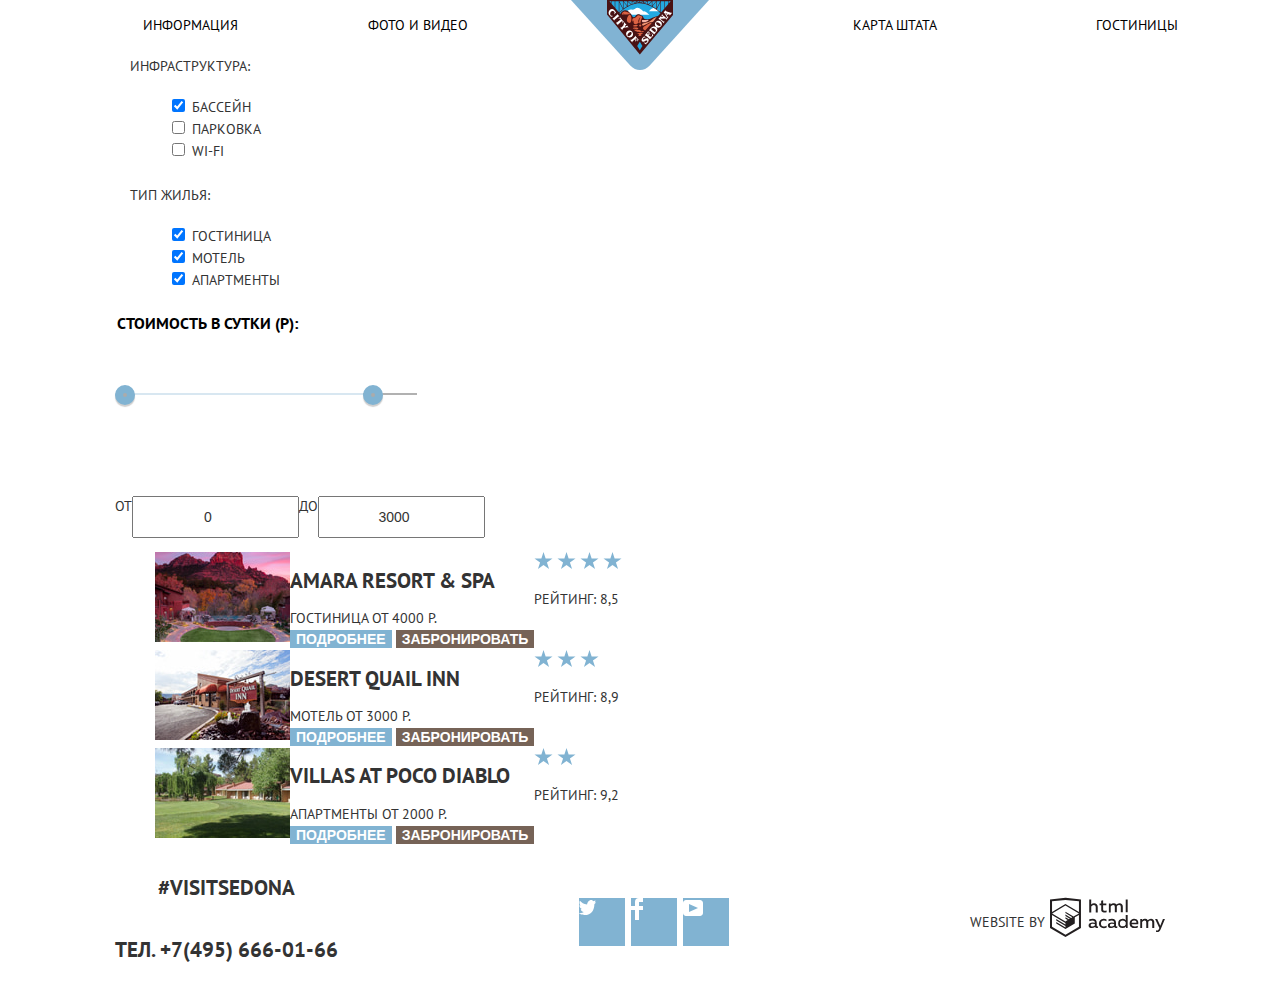
==== hotels.html @ 84201948 "добавила сетку на hotels.html" ====
<!DOCTYPE html>
<html class="page" lang="ru">
  <head>
    <meta charset="utf-8">
    <title>Отели Седоны</title>
    <link href="https://fonts.googleapis.com/css2?family=PT+Sans:wght@400;700&display=swap" rel="stylesheet">
    <link href="normalize.css" rel="stylesheet">
    <link href="css/style.css" rel="stylesheet">
  </head>
  <body class="page-body">

    <header class="header">
        
      <div class="main-container">              
        <nav class="header-navigation">
          <img class="logo" src="img/logo-sedona.svg" width="138" height="70" alt="Логотип города Седона"> 
          <ul class="site-navigation">
            <ul class="menu-left">
            <li><a href="blank.html">Информация</a></li>
            <li><a href="blank.html">Фото и видео</a></li>
          </ul>
          <ul class="menu-right">
            <li><a href="blank.html">Карта штата</a></li>
            <li><a href="hotels.html">Гостиницы</a></li>
          </ul>
         </ul>
       </nav>
      </div> 


     <main class="container">
       <h1 class="visually-hidden">Отели</h1>
      
       <section>
         <h2 class="visually-hidden">Фильтр отелей</h2>

         <form action="https://echo.htmlacademy.ru" method="get"> 
          <fieldset class="group">
            <legend class="features">Инфраструктура:</legend>
            <ul class="facilities">
              <li>
               <input type="checkbox" id="pool" name="pool" checked> 
               <label for="pool">Бассейн</label>
              </li>
              <li>
               <input type="checkbox" id="parking" name="parking"> 
               <label for="parking">Парковка</label>
              </li>
              <li>
               <input type="checkbox" id="wi-fi" name="wi-fi">
               <label for="wi-fi">Wi-fi</label>
              </li>
            </ul>
          </fieldset>  
          <fieldset class="group">
           <legend class="features">Тип жилья:</legend>
            <ul class="accomodation"> 
              <li>
                <input type="checkbox" id="hotel" name="hotel" checked>
                <label for="hotel">Гостиница</label>
              </li>
              <li>
                <input type="checkbox" id="motel" name="motel" checked>
                <label for="motel">Мотель</label>
              </li>
              <li>
                <input type="checkbox" id="apartments" name="apartments" checked>    
                <label for="apartments">Апартменты</label>
              </li>
            </ul>
          </fieldset class="group"> 

          <fieldset class="filter">
            <legend>Стоимость в сутки (р):</legend>
            <div class="range-filter">
             <div class="range-controls">
               <div class="scale">
                 <div class="bar"></div>
               </div>  
               <div class="toggle toggle-min"></div>
               <div class="toggle toggle-max"></div>
             </div>
             <div class="price-control">
              <label class="min-price">от</label>
              <input type="number" name="min-price" value="0">
              
              <label class="max-price">до</label>
              <input type="number" name="max-price" value="3000">
              
             </div>
           </div>

          </fieldset>
                    
         </form>

       </section>
       
       <section class="page-catalog hotels">
         <h2 class="visually-hidden">Подборка отелей</h2>
         <ul class="hotels-list">

           <li>
              <div class="hotel-image">
                <img src="img/amara.jpg" width="135" height="90" alt="Amara Resort & Spa">
              </div>

              
             <div class="hotel-info-wrapper">
              <h2>Amara Resort & Spa</h2>
              <div class="hotel-type">
                <span>
                Гостиница
                </span> 
                <span>
                  от 4000 р.
                </span>
              </div>
            
              <div class="buttons">
                <button class="button button-hotel" type="button">
                  Подробнее
                </button>
                <button class="button button-booking" type="button">
                  Забронировать
                </button>
              </div>

             </div>

              <div class="rating">
               <div>
                <img src="img/star.svg" width="19" height="17">
                <img src="img/star.svg" width="19" height="17">
                <img src="img/star.svg" width="19" height="17">
                <img src="img/star.svg" width="19" height="17">
              </div>
               <p>
                 Рейтинг: 8,5
               </p>
              </div>

           </li>

          <li>
                  
            <div class="hotel-image">
              <img src="img/desert.jpg" width="135" height="90" alt="Desert Quail Inn">
            </div>
        
            <div class="hotel-info-wrapper">  
            <h2>Desert Quail Inn</h2>
            <div class="hotel-type">
              <span>
               Мотель
              </span>
              <span>
               от 3000 р.
              </span>
            </div>

            <div class="buttons">
              <button class="button button-hotel" type="button">
                Подробнее
              </button>
              <button class="button button-booking" type="button">
                Забронировать
              </button>
            </div>
          </div>

            <div class="rating">
             <div>
              <img src="img/star.svg" width="19" height="17">
              <img src="img/star.svg" width="19" height="17">
              <img src="img/star.svg" width="19" height="17">
             </div>
             <p>
               Рейтинг: 8,9
             </p>
            </div>

          </li>

          <li>
            
            <div class="hotel-image">
              <img src="img/villas.jpg" width="135" height="90" alt="Villas at Poco Diablo">
            </div>

            <div class="hotel-info-wrapper">
            <h2>Villas at Poco Diablo</h2>
            <div class="hotel-type">
              <span>
               Апартменты
              </span>
              <span>
                от 2000 р.
              </span>
            </div>

            <div class="buttons">
              <button class="button button-hotel" type="button">
                Подробнее
              </button>
              <button class="button button-booking" type="button">
                Забронировать
              </button>
            </div>
          </div>

          <div class="rating">
             <div>
              <img src="img/star.svg" width="19" height="17">
              <img src="img/star.svg" width="19" height="17">
             </div>
             <p>
               Рейтинг: 9,2
             </p>
         </div>

          </li>
         </ul>  
       </section>
     </main>

     <footer class="footer">
      <div class="container">
      <section class="footer-contacts">
         <h2>#visitsedona</h2>
        <p class="footer-phone-number">
          тел. +7(495) 666-01-66
        </p>      
      </section>

      <section class="footer-social">
        <h2 class="visually-hidden">Давайте дружить</h2>
        <div class="social">

            <a class="button button-social twitter background" href="blank.html">
              <img src="img/twitter.svg" width="17" height="17" alt="Twitter">
            </a>
          
            <a class="button button-social facebook background" href="blank.html">
              <img src="img/fb-icon.svg" width="12" height="22" alt="Facebook">
            </a>
         
            <a class="button button-social youtube background" href="blank.html">
              <img src="img/youtube.svg" width="20" height="16" alt="YouTube">
            </a>
          
      </div>
      </section>

      <p class="footer-copyright">
        <span class="developer">Website by</span>
        <a href="https://htmlacademy.ru">
        <img class="logo-developer" src="img/logo-htmlacademy.svg" width="115" height="41" alt="Логотип HTML Academy">
        </a>
      </p>
      </div>
    </footer>

  </body>
</html>
---- css/style.css ----
:root {
  --basic-black: #000000;
  --basic-extra-dark: #333333;
  --basic-dark-brown: #503e33;
  --basic-brown: #604e43;
  --basic-dark: #766357;
  --basic-grey: #666666;
  --basic-dark-blue: #5496bd;
  --basic-blue: #669ec0;
  --basic-neutral: #81b3d2;
  --basic-neutral-light: #eBeBeB;;
  --basic-extra-light: #eeeeee;
  --basic-light: #e5e5e5;
  --basic-white: #ffffff;

  --special: #f2f2f2;
}

body {
  min-width: 1200px;
  margin: 0;
  padding: 0;
  font-family: "PT Sans", sans-serif;
  font-size: 14px;
  line-height: 21px;
  font-weight: normal;
  color: var(--basic-extra-dark);
  text-transform: uppercase;
  background-color: var(--basic-white);
}

@font-face {
  font-family: "ptsans";
  src: url("ptsans.woff2") format("woff2"),
       url("ptsans.woff") format("woff");
  font-style: normal;
  font-weight: normal;
}

a {
  text-decoration: none;
}

img {
  max-width: 100%;
 /* height: auto;*/
}

.visually-hidden {
  position: absolute;
  clip: rect(0 0 0 0);
  width: 1px;
  height: 1px;
  margin: -1px;
}

.booking {
  line-height: 24px; 
  text-align: center;
}

 /* buttons */

.button-form {
  padding: 0;
  border: none;
  font-style: inherit;
  font-size: 30px;
  font-weight: bold;
  text-transform: uppercase;
  color: inherit;
  background-color: transparent;
  cursor: pointer;
}

.button {
  background-color: var(--basic-neutral);
  color: var(--basic-white);
  font-size: 21px;
  font-style: inherit;
  font-weight: bold;
  text-transform: inherit;
  border: none;
}

.button:hover {
  background-color: var(--basic-blue);
}

.button:focus {
  background-color: var(--basic-dark-blue);
  outline: none;
}

.button-hotel {
  font-size: 14px;
  font-style: normal;
}

.button-booking {
  background-color: var(--basic-dark);
  font-size: 14px;
}
.button-booking:hover {
  background-color: var(--basic-brown);
}

.button:focus:not(.button-hotel):not(.button-search) {
  background-color: var(--basic-dark-brown) ;
}

/* Modal */

.modal {
  font-weight: bold;
  color: var(--basic-black);
  background-color: var(--basic-white);
  box-shadow: 0px 7px 15px rgba(0, 1, 1, 0.15);
  line-height: 26px;
}

.modal .button-booking,
.button-search {
   font-size: 21px;
   font-weight: bold;
 }

.search-form input[type="text"],
.search-form input[type="number"] {
  font: inherit;
  font-weight: bold;
  color: var(--basic-black);
  text-transform: uppercase;
  background-color: var(--special);
  border: none;
}

.search-form input[type="text"]:hover {
  background-color: var(--basic-neutral-light);
}

.search-form input[type="text"]:focus {
  background-color: var(--basic-white);
  outline: none;
}

.search-form input[type="number"]:focus {
  outline: none;
}

.checkin-date,
.checkout-date {
  background-image: url("../img/calendar.svg");
  background-position: right;
  background-repeat: no-repeat;
}

.adults,
.childs {
  background-image: url("../img/rectangle.svg"),
                    url("../img/union.svg");
  background-position: right 20px;
  background-repeat: no-repeat;
}

.modal {
  display: none;
}

/* Grid */

.page {
  height: 100%;
}

.page-body {
  min-height: 100%;
  display: grid;
  grid-template-rows: min-content 1fr min-content;
  align-content: start;
}

.container {
  width: 1050px;
  margin: 0 auto;
}

.main-container {
  width: 1200px;
  margin: 0 auto;
}

/* header */

.header-main {
  font-size: 14px;
  font-weight: bold;
  line-height: 26px;
  min-height: 56px;
  color: var(--basic-black);
  background-color: var(--basic-white);
  background-image: url("../img/bg.jpg");               
  background-position: top center;
  background-repeat: no-repeat; 
  position: relative;
  width: 1200px;
  height: 565px;
}

.mask {
  position: absolute;
  top: 452px;
}

.header-navigation {
  display: flex;
  flex-direction: column;
  align-items: center; 
}

.header-image {
  position: relative;
  width: 456px;
  height: 350px;
  order: 2;
}

.menu-left {
  display: flex;
  justify-content: space-between;
  width: 325px;
  list-style: none;
  padding-right: 130px;
}

.menu-right {
  display: flex;
  justify-content: space-between;
  width: 325px;
  list-style: none;
  padding-left: 130px;
}

.header-navigation-wrapper {
  display: flex;
  width: 100%;
  justify-content: center;
  margin-bottom: 70px;
  background-color: var(--basic-white);
}

.logo {
  position: absolute;
} 
  
.site-navigation {
  display: flex;
  justify-content: space-around;
  flex-wrap: wrap;
  width: 1200px;
  margin: 0;
  padding: 0;
  list-style: none;
  height: 56px;
  background-color: var(--basic-white);
} 

.site-navigation a {
  color: var(--basic-black);
  display: block;
  padding-top: 15px;
  padding-bottom: 15px;
}

.site-navigation a:hover {
  color: var(--basic-neutral);
}

.site-navigation a:focus {
  color: var(--basic-black);
  opacity: 0.3;
}

.site-navigation a:active {
  color: var(--basic-dark);
}

.booking {
  display: flex;
  flex-direction: column;
  justify-content: center;
  align-items: center;
  min-height: 290px;
}

.sedona-info {
  text-align: center;
}

/* footer */

.footer {
  position: relative; 
  background-color: var(--basic-white);
}

.footer .container {
  display: flex;
  justify-content: space-between;
  align-items: center;
}

.footer-contacts {
  display: flex;
  flex-direction: column;
  justify-content: center;
  align-items: center;
  margin: 0;
}

.social {
  display: flex;
  width: 150px;
  justify-content: space-between;
  align-items: center;
}

.background {
  width: 46px;
  height: 48px;
  fill: var(--basic-neutral);
}

.footer-phone-number {
  font-size: 21px;  
  line-height: 26px;
  font-weight: bold;
}

.footer-copyright {
  display: flex;
  width: 195px;  
  justify-content: space-between;
  line-height: 26px;
}

.developer {
  align-self: center;  
}

/* main */

.intro {
  display: flex;
  flex-direction: column;
  justify-content: center;
  align-items: center;
  text-align: center;
  line-height: 26px;
}

.intro h3 {
  font-size: 21px;
}

.features-list h3 {
  font-size: 21px;  
}

.feature-item {
  list-style: none;
  text-align: center;
}

.features-list {
  display: flex;
  list-style: none;
  margin: 0;
  padding: 0;  
}

.features-list-first {
  display: grid;
  min-height: 330px;
  grid-template-columns: 1fr 1fr 1fr;
  padding: 0;
  align-items: center;
}

.list-bg {
  display: flex;
  flex-direction: column;
  justify-content: center;
  align-items: center;
  max-height: 256px;
  color: var(--basic-white);
  background-color: var(--basic-neutral);
}

.features-list-second {
  display: grid;
  grid-template-columns: 1fr 1fr 1fr;
  align-items: center;
  column-gap: 170px;
  
  min-height: 256px;
  list-style: none;
  margin: 0;
  padding: 0;
  background-color: var(--basic-extra-light);
}

.features-list-second li {
  display: flex;
  flex-direction: column;
  justify-content: center;
  align-items: center;
}

.features-list-second p {
  text-align: center;
}

.features-list-second h3 {
  font-size: 21px;
  line-height: 21px;
}

.image {
  margin: 0;
  padding: 0;
}

.mask {
  background-position: center;
}

.map {
  position: relative;
  top: 130px;
}

/* hotels.html */

.hotels-list ul {
  list-style: none;
}

.hotels-list li {
  display: flex;
  flex-direction: row;
} 

.up,
.down {
  outline: none;
}

.group {
  border: none;
}

.facilities,
.accomodation,
.sort {
  list-style: none;
}

.hotels h2:hover {
  color: var(--basic-neutral);
}

.hotels h2:active {
  color: var(--basic-black);
  opacity: 0.3;
}

.bg-hotels {
  background-image: url("../img/bg.jpg");
  background-repeat: no-repeat;
  /*filter: blur(5px);*/
}

/* range-slider */

.filter {
  margin: 0;
  padding: 0;
  border: none;  
}

.range-filter {
  width: 302px;
  margin-top: 20px;
}

.filter legend {
  font-weight: bold;
  font-size: 16px;
  line-height: 21px;
  color: var(--basic-black);
  text-transform: uppercase;
 }

 .range-controls {
  position: relative; 
  height: 80px;
  padding-top: 39px;
  border-radius: 5px;
  margin-bottom: 23px;
 }

 .range-controls .scale {
   height: 2px;
   background-color: var(--basic-black);
   mix-blend-mode: normal;
   opacity: 0.3;
 }

 .range-controls .bar {
   width: 248px;
   height: 2px;
   background: var(--basic-neutral);
 }

 .range-controls .toggle {
  position: absolute;
  top: 31px;
  left: 0;
  width: 4px;
  height: 4px;
  padding: 0;
  border-radius: 50%;
  box-shadow: #ababab;
  border: 8px solid var(--basic-neutral);
  background-color: #ababab;
  box-shadow: 0 2px 1px 0 #cfcfcf;
  cursor: pointer;
}

.range-controls .toggle-min {
  left: 0;
}

.range-controls .toggle-max {
  left: 248px;
}

.price-control label {
  font-size: 14px;
  text-transform: uppercase;
  color: var(--basic-extra-dark); /* поменять */
}

.price-control input {
  font-size: inherit;
  width: 159px;
  height: 36px;
  text-align: center;
  color: var(--basic-extra-dark);/* поменять */
}

.price-control {
  display: flex;
  justify-content: space-between;
}
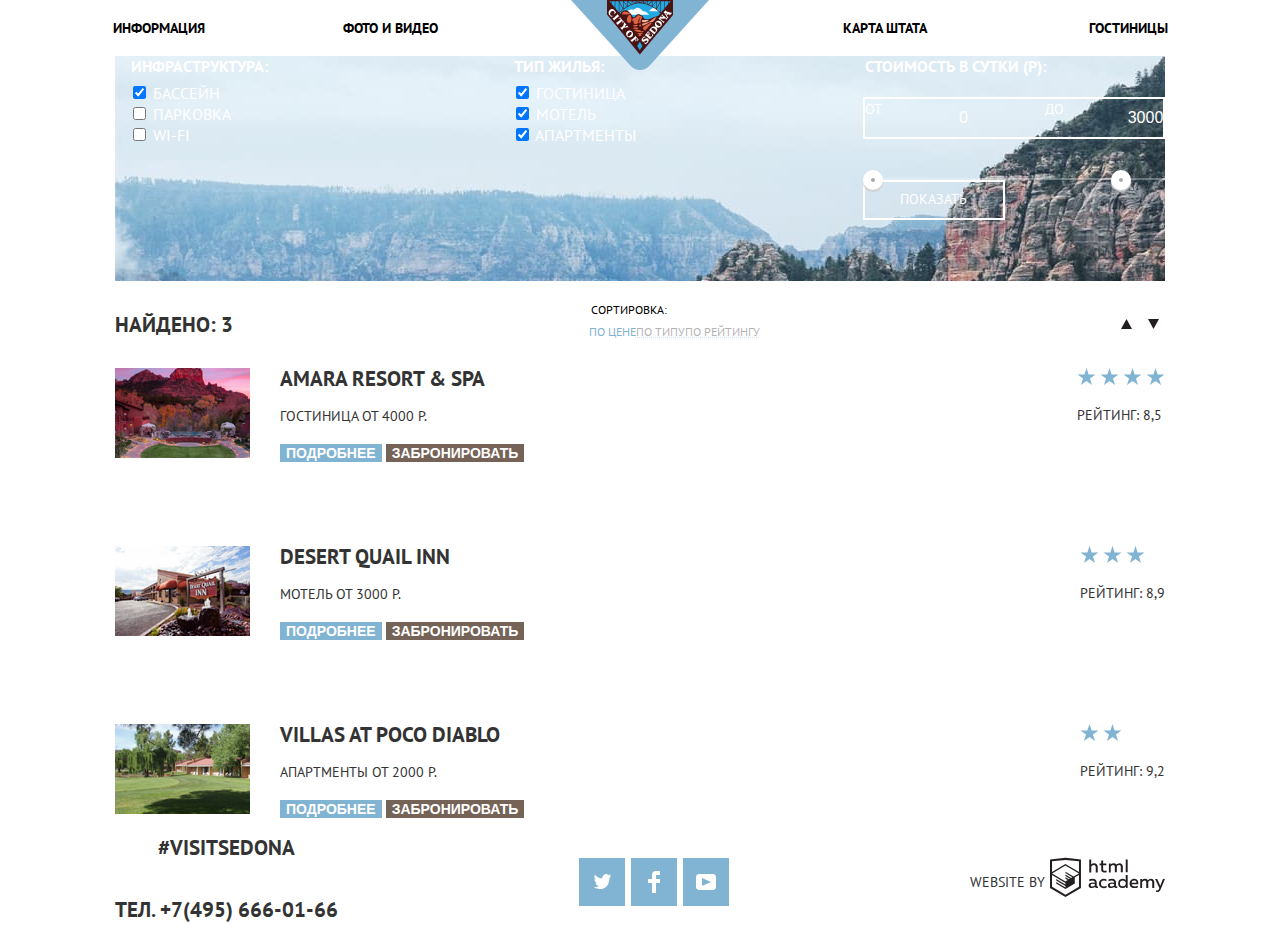
==== commit e2101b76: "сетки . продолжение" ====
--- a/hotels.html
+++ b/hotels.html
@@ -4,14 +4,14 @@
     <meta charset="utf-8">
     <title>Отели Седоны</title>
     <link href="https://fonts.googleapis.com/css2?family=PT+Sans:wght@400;700&display=swap" rel="stylesheet">
-    <link href="normalize.css" rel="stylesheet">
+    <link href="css/normalize.css" rel="stylesheet">
     <link href="css/style.css" rel="stylesheet">
   </head>
   <body class="page-body">
 
     <header class="header">
         
-      <div class="main-container">              
+      <div class="container">              
         <nav class="header-navigation">
           <img class="logo" src="img/logo-sedona.svg" width="138" height="70" alt="Логотип города Седона"> 
           <ul class="site-navigation">
@@ -26,7 +26,7 @@
          </ul>
        </nav>
       </div> 
-
+    </header>
 
      <main class="container">
        <h1 class="visually-hidden">Отели</h1>
@@ -34,7 +34,7 @@
        <section>
          <h2 class="visually-hidden">Фильтр отелей</h2>
 
-         <form action="https://echo.htmlacademy.ru" method="get"> 
+         <form class="form" action="https://echo.htmlacademy.ru" method="get"> 
           <fieldset class="group">
             <legend class="features">Инфраструктура:</legend>
             <ul class="facilities">
@@ -68,26 +68,30 @@
                 <label for="apartments">Апартменты</label>
               </li>
             </ul>
-          </fieldset class="group"> 
+          </fieldset> 
 
           <fieldset class="filter">
             <legend>Стоимость в сутки (р):</legend>
             <div class="range-filter">
+
+              <div class="price-control">
+                <label class="min-price">от</label>
+                <input type="number" name="min-price" value="0">
+                
+                <label class="max-price">до</label>
+                <input type="number" name="max-price" value="3000">
+                
+               </div>
+
              <div class="range-controls">
                <div class="scale">
                  <div class="bar"></div>
                </div>  
                <div class="toggle toggle-min"></div>
                <div class="toggle toggle-max"></div>
-             </div>
-             <div class="price-control">
-              <label class="min-price">от</label>
-              <input type="number" name="min-price" value="0">
+               <button class="button-show" type="button">Показать</button>
+             </div>
               
-              <label class="max-price">до</label>
-              <input type="number" name="max-price" value="3000">
-              
-             </div>
            </div>
 
           </fieldset>
@@ -98,9 +102,33 @@
        
        <section class="page-catalog hotels">
          <h2 class="visually-hidden">Подборка отелей</h2>
+         
+         <div class="output">
+           <p class="found">
+             Найдено: 3
+           </p>
+           <fieldset class="sort-by">
+             <legend>Сортировка:</legend>
+              <ul class="by">
+                <li class="price">по цене</li>
+                <li>по типу</li>
+                <li>по рейтингу</li>
+              </ul> 
+           </fieldset>
+           <div>
+             <button class="up-down" type="button">
+              <img src="img/icon-up-dir.svg" width="11" height="10"> 
+             </button>
+             <button class="up-down" type="button">
+             <img src="img/icon-down-dir.svg" width="11" height="10">
+             </button>
+           </div>
+         </div>  
+
          <ul class="hotels-list">
 
-           <li>
+           <li class="hotel-intro">
+             <div class="hotel-wrap">
               <div class="hotel-image">
                 <img src="img/amara.jpg" width="135" height="90" alt="Amara Resort & Spa">
               </div>
@@ -127,6 +155,7 @@
               </div>
 
              </div>
+            </div>
 
               <div class="rating">
                <div>
@@ -142,8 +171,9 @@
 
            </li>
 
-          <li>
-                  
+          <li class="hotel-intro">
+           
+            <div class="hotel-wrap">
             <div class="hotel-image">
               <img src="img/desert.jpg" width="135" height="90" alt="Desert Quail Inn">
             </div>
@@ -168,6 +198,7 @@
               </button>
             </div>
           </div>
+        </div>
 
             <div class="rating">
              <div>
@@ -182,13 +213,14 @@
 
           </li>
 
-          <li>
-            
+          <li class="hotel-intro">
+           <div class="hotel-wrap"> 
             <div class="hotel-image">
               <img src="img/villas.jpg" width="135" height="90" alt="Villas at Poco Diablo">
             </div>
 
             <div class="hotel-info-wrapper">
+
             <h2>Villas at Poco Diablo</h2>
             <div class="hotel-type">
               <span>
@@ -207,6 +239,7 @@
                 Забронировать
               </button>
             </div>
+           </div> 
           </div>
 
           <div class="rating">
--- a/css/style.css
+++ b/css/style.css
@@ -163,9 +163,9 @@
   background-repeat: no-repeat;
 }
 
-.modal {
+/* .modal {
   display: none;
-}
+} */
 
 /* Grid */
 
@@ -178,16 +178,15 @@
   display: grid;
   grid-template-rows: min-content 1fr min-content;
   align-content: start;
+  justify-content: center;
 }
 
 .container {
   width: 1050px;
-  margin: 0 auto;
 }
 
 .main-container {
   width: 1200px;
-  margin: 0 auto;
 }
 
 /* header */
@@ -209,7 +208,7 @@
 
 .mask {
   position: absolute;
-  top: 452px;
+  top: 453px;
 }
 
 .header-navigation {
@@ -220,9 +219,13 @@
 
 .header-image {
   position: relative;
+  align-content: center;
   width: 456px;
   height: 350px;
-  order: 2;
+} 
+
+ul .menu-left {
+  padding-left: 0;
 }
 
 .menu-left {
@@ -265,7 +268,7 @@
   background-color: var(--basic-white);
 } 
 
-.site-navigation a {
+.site-navigation a:not(.header-image) {
   color: var(--basic-black);
   display: block;
   padding-top: 15px;
@@ -326,6 +329,9 @@
 }
 
 .background {
+  display: flex;
+  justify-content: center;
+  align-items: center;
   width: 46px;
   height: 48px;
   fill: var(--basic-neutral);
@@ -355,6 +361,7 @@
   flex-direction: column;
   justify-content: center;
   align-items: center;
+  height: 216px;
   text-align: center;
   line-height: 26px;
 }
@@ -431,10 +438,6 @@
   padding: 0;
 }
 
-.mask {
-  background-position: center;
-}
-
 .map {
   position: relative;
   top: 130px;
@@ -442,28 +445,120 @@
 
 /* hotels.html */
 
-.hotels-list ul {
-  list-style: none;
-}
-
-.hotels-list li {
+.header {
+  font-weight: bold;
+  line-height: 26px;
+  height: 56px;
+}
+
+.form {
+  display: flex;
+  justify-content: space-between;
+  font-size: 16px;
+  line-height: 21px;
+  color: var(--basic-white);
+  background-image: url("../img/bg.jpg");
+}
+
+.hotels-list  {
+  display: flex;
+  flex-direction: column;
+  justify-content: space-between;
+  height: 452px;
+  margin: 0;
+  padding: 0;
+  list-style: none;
+}
+
+.hotel-wrap {
+  display: flex;
+  justify-content: flex-start;
+}
+
+.hotels-list .hotel-intro {
   display: flex;
   flex-direction: row;
+  justify-content: space-between;
 } 
 
-.up,
-.down {
+.hotel-info-wrapper {
+  display: flex;
+  flex-direction: column;
+  width: 256px;
+  justify-content: space-between;
+}
+
+.hotel-info-wrapper h2 {
+  margin: 0;
+}
+
+.hotel-image {
+  padding-right: 30px;
+}
+
+/* output */
+
+.output {
+  display: flex;
+  justify-content: space-between;
+  align-items: center;
+  height: 87px;
+}
+
+.found {
+  font-size: 21px;
+  font-weight: bold;
+  line-height: 26px;
+}
+
+.sort-by {
+  display: flex;
+  justify-content: space-between;
+  font-size: 12px;
+  line-height: 18px;
+  color: var(--basic-black);
+  border: none;
+}
+
+.sort-by .by {
+  display: flex;
+  justify-content: space-between;
+  list-style: none;
+  margin: 0;
+  padding: 0;
+}
+
+.by li:not(.price) {
+  text-decoration: underline;
+  text-decoration-style: dotted;
+  text-decoration-color: var(--basic-neutral);
+  opacity: 0.3;
+}
+
+.by .price {
+  color: var(--basic-neutral);
+}
+
+.up-down {
+  background-color: transparent;
   outline: none;
+  border: none;
 }
 
 .group {
   border: none;
+}
+
+.group legend {
+  font-weight: bold;
 }
 
 .facilities,
 .accomodation,
 .sort {
   list-style: none;
+  margin: 0;
+  padding: 0;
 }
 
 .hotels h2:hover {
@@ -498,7 +593,7 @@
   font-weight: bold;
   font-size: 16px;
   line-height: 21px;
-  color: var(--basic-black);
+  color: var(--basic-white);
   text-transform: uppercase;
  }
 
@@ -512,7 +607,7 @@
 
  .range-controls .scale {
    height: 2px;
-   background-color: var(--basic-black);
+   background-color: var(--basic-white);
    mix-blend-mode: normal;
    opacity: 0.3;
  }
@@ -520,7 +615,7 @@
  .range-controls .bar {
    width: 248px;
    height: 2px;
-   background: var(--basic-neutral);
+   background: var(--basic-white);
  }
 
  .range-controls .toggle {
@@ -532,7 +627,7 @@
   padding: 0;
   border-radius: 50%;
   box-shadow: #ababab;
-  border: 8px solid var(--basic-neutral);
+  border: 8px solid var(--basic-white);
   background-color: #ababab;
   box-shadow: 0 2px 1px 0 #cfcfcf;
   cursor: pointer;
@@ -549,7 +644,7 @@
 .price-control label {
   font-size: 14px;
   text-transform: uppercase;
-  color: var(--basic-extra-dark); /* поменять */
+  color: var(--basic-white); 
 }
 
 .price-control input {
@@ -557,10 +652,39 @@
   width: 159px;
   height: 36px;
   text-align: center;
-  color: var(--basic-extra-dark);/* поменять */
+  color: var(--basic-white);
+  background-color: transparent;
+  border: none;
+}
+
+.price-control input[type="number"]:focus {
+  outline: none;  
 }
 
 .price-control {
   display: flex;
   justify-content: space-between;
-}
+  border: 2px solid var(--basic-white);
+}
+
+.button-show {
+  font-family: inherit;
+  text-transform: inherit;
+  color: var(--basic-white);
+  font-size: 14px;
+  line-height: 21px;
+  background-color: transparent;
+  border: 2px solid var(--basic-white);
+  cursor: pointer;
+  padding: 7px 36px 8px 35px;
+}
+
+input::-webkit-outer-spin-button,
+input::-webkit-inner-spin-button {
+    -webkit-appearance: none;
+}
+
+input[type="number"] {
+  -moz-appearance: textfield;
+}
+
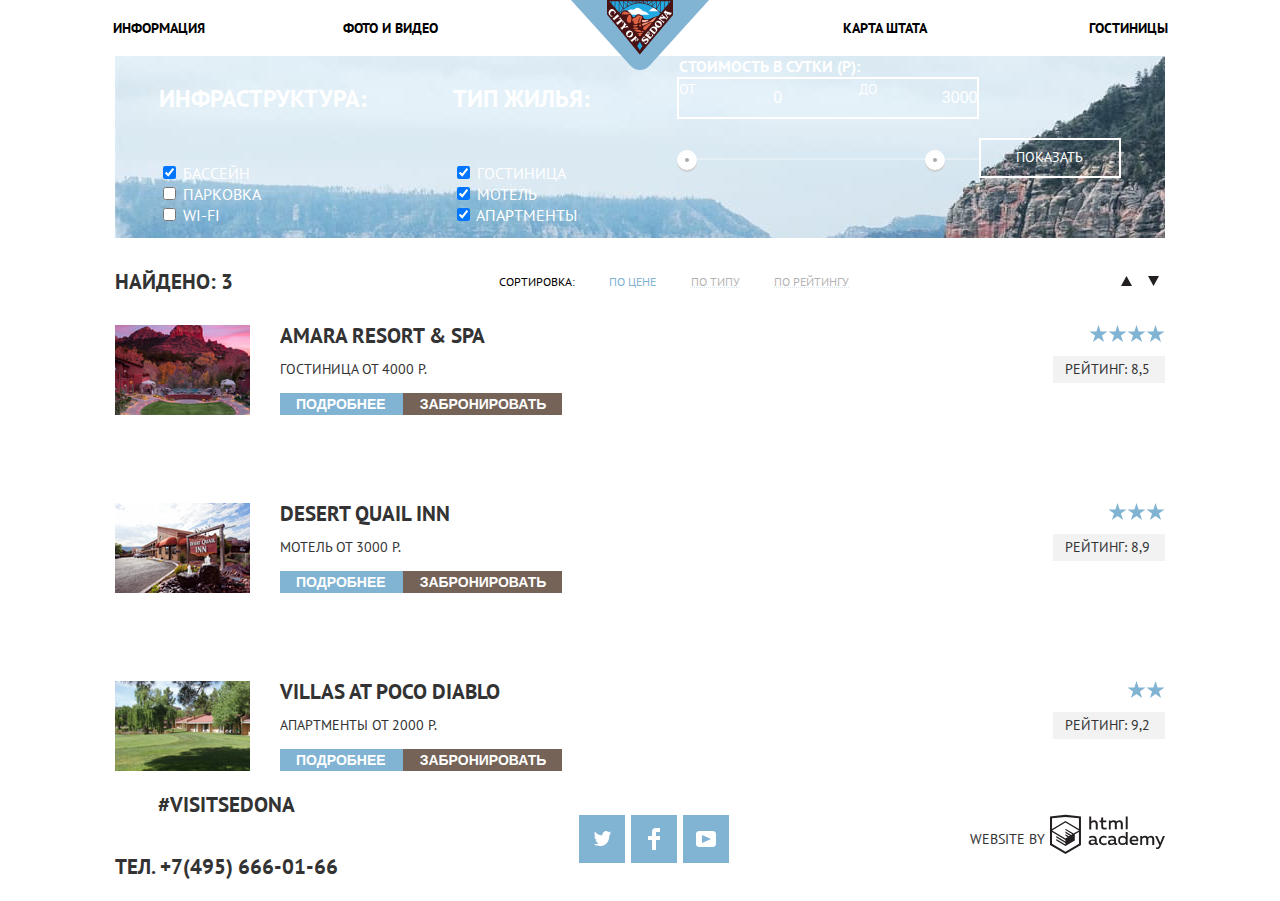
==== commit 0bc40c70: "hotel.html сетки" ====
--- a/hotels.html
+++ b/hotels.html
@@ -35,8 +35,8 @@
          <h2 class="visually-hidden">Фильтр отелей</h2>
 
          <form class="form" action="https://echo.htmlacademy.ru" method="get"> 
-          <fieldset class="group">
-            <legend class="features">Инфраструктура:</legend>
+          <div class="group">
+            <h2 class="features">Инфраструктура:</h2>
             <ul class="facilities">
               <li>
                <input type="checkbox" id="pool" name="pool" checked> 
@@ -51,9 +51,9 @@
                <label for="wi-fi">Wi-fi</label>
               </li>
             </ul>
-          </fieldset>  
-          <fieldset class="group">
-           <legend class="features">Тип жилья:</legend>
+          </div> 
+          <div class="group">
+           <h2 class="features">Тип жилья:</h2>
             <ul class="accomodation"> 
               <li>
                 <input type="checkbox" id="hotel" name="hotel" checked>
@@ -68,7 +68,7 @@
                 <label for="apartments">Апартменты</label>
               </li>
             </ul>
-          </fieldset> 
+          </div> 
 
           <fieldset class="filter">
             <legend>Стоимость в сутки (р):</legend>
@@ -89,11 +89,9 @@
                </div>  
                <div class="toggle toggle-min"></div>
                <div class="toggle toggle-max"></div>
-               <button class="button-show" type="button">Показать</button>
-             </div>
-              
+             </div>
            </div>
-
+           <button class="button-show" type="button">Показать</button>
           </fieldset>
                     
          </form>
@@ -107,14 +105,14 @@
            <p class="found">
              Найдено: 3
            </p>
-           <fieldset class="sort-by">
-             <legend>Сортировка:</legend>
+           <div class="sort-by">
+             <span>Сортировка:</span>
               <ul class="by">
                 <li class="price">по цене</li>
                 <li>по типу</li>
                 <li>по рейтингу</li>
               </ul> 
-           </fieldset>
+            </div>
            <div>
              <button class="up-down" type="button">
               <img src="img/icon-up-dir.svg" width="11" height="10"> 
@@ -158,13 +156,13 @@
             </div>
 
               <div class="rating">
-               <div>
-                <img src="img/star.svg" width="19" height="17">
-                <img src="img/star.svg" width="19" height="17">
-                <img src="img/star.svg" width="19" height="17">
-                <img src="img/star.svg" width="19" height="17">
-              </div>
-               <p>
+               <div class="rating-range">
+                <img src="img/star.svg" width="19" height="17">
+                <img src="img/star.svg" width="19" height="17">
+                <img src="img/star.svg" width="19" height="17">
+                <img src="img/star.svg" width="19" height="17">
+              </div>
+               <p class="rating-bg">
                  Рейтинг: 8,5
                </p>
               </div>
@@ -201,12 +199,12 @@
         </div>
 
             <div class="rating">
-             <div>
-              <img src="img/star.svg" width="19" height="17">
-              <img src="img/star.svg" width="19" height="17">
-              <img src="img/star.svg" width="19" height="17">
-             </div>
-             <p>
+             <div class="rating-range">
+              <img src="img/star.svg" width="19" height="17">
+              <img src="img/star.svg" width="19" height="17">
+              <img src="img/star.svg" width="19" height="17">
+             </div>
+             <p class="rating-bg">
                Рейтинг: 8,9
              </p>
             </div>
@@ -243,11 +241,11 @@
           </div>
 
           <div class="rating">
-             <div>
-              <img src="img/star.svg" width="19" height="17">
-              <img src="img/star.svg" width="19" height="17">
-             </div>
-             <p>
+             <div class="rating-range">
+              <img src="img/star.svg" width="19" height="17">
+              <img src="img/star.svg" width="19" height="17">
+             </div>
+             <p class="rating-bg">
                Рейтинг: 9,2
              </p>
          </div>
--- a/css/style.css
+++ b/css/style.css
@@ -95,18 +95,31 @@
 .button-hotel {
   font-size: 14px;
   font-style: normal;
+  padding: 3px 17px 3px 16px;
 }
 
 .button-booking {
   background-color: var(--basic-dark);
   font-size: 14px;
-}
+  padding: 3px 16px 3px 17px;
+}
+
+.button-hotel,
+.button-booking {
+  display: block;
+}
+
 .button-booking:hover {
   background-color: var(--basic-brown);
 }
 
 .button:focus:not(.button-hotel):not(.button-search) {
   background-color: var(--basic-dark-brown) ;
+}
+
+.buttons {
+  display: flex;
+  justify-content: space-between;
 }
 
 /* Modal */
@@ -117,13 +130,61 @@
   background-color: var(--basic-white);
   box-shadow: 0px 7px 15px rgba(0, 1, 1, 0.15);
   line-height: 26px;
+  width: 568px;
+}
+
+.search-form {
+  width: 568px;
+  height: 395px;
+  background-color: var(--basic-white);
+}
+
+.modal .button-booking {
+  display: block;
+  width: 568px;
+  height: 86px;
+  padding: 30px 125px 30px 124px;
 }
 
 .modal .button-booking,
 .button-search {
    font-size: 21px;
    font-weight: bold;
+   cursor: pointer;
  }
+
+.modal-inner {
+  display: flex;
+  flex-direction: column;
+  justify-content: center;
+  padding: 55px;
+}
+
+.modal .button-search {
+  display: block;
+  padding: 16px 181px 16px 182px;
+}
+
+.modal .date {
+  display: flex;
+  justify-content: space-between;
+  align-items: baseline;
+}
+
+.amount {
+  display: flex;
+  justify-content: space-between;
+}
+
+.search-form input[type="text"] {
+  width: 346px;
+  height: 38px;  
+}
+
+.search-form input[type="number"] {
+  width: 114px;
+  height: 38px;
+}
 
 .search-form input[type="text"],
 .search-form input[type="number"] {
@@ -152,14 +213,6 @@
 .checkout-date {
   background-image: url("../img/calendar.svg");
   background-position: right;
-  background-repeat: no-repeat;
-}
-
-.adults,
-.childs {
-  background-image: url("../img/rectangle.svg"),
-                    url("../img/union.svg");
-  background-position: right 20px;
   background-repeat: no-repeat;
 }
 
@@ -440,7 +493,6 @@
 
 .map {
   position: relative;
-  top: 130px;
 }
 
 /* hotels.html */
@@ -453,7 +505,8 @@
 
 .form {
   display: flex;
-  justify-content: space-between;
+  justify-content: space-around;
+  align-items: center;
   font-size: 16px;
   line-height: 21px;
   color: var(--basic-white);
@@ -485,6 +538,7 @@
   display: flex;
   flex-direction: column;
   width: 256px;
+  height: 90px;
   justify-content: space-between;
 }
 
@@ -514,15 +568,17 @@
 .sort-by {
   display: flex;
   justify-content: space-between;
+  width: 350px;
   font-size: 12px;
   line-height: 18px;
+  padding: 0;
   color: var(--basic-black);
-  border: none;
 }
 
 .sort-by .by {
   display: flex;
   justify-content: space-between;
+  width: 240px;
   list-style: none;
   margin: 0;
   padding: 0;
@@ -546,11 +602,29 @@
 }
 
 .group {
+  display: flex;
+  flex-direction: column;
+  justify-content: space-between;
+  height: 157px;
+  padding: 0;
+  margin: 0;
   border: none;
 }
 
 .group legend {
   font-weight: bold;
+}
+
+.group input[type="checkbox"] {
+  
+  background-image: url("../img/checkbox-off.svg");
+  background-repeat: no-repeat;
+}
+
+.facilities {
+  display: flex;
+  flex-direction: column;
+  justify-content: space-between;
 }
 
 .facilities,
@@ -576,17 +650,32 @@
   /*filter: blur(5px);*/
 }
 
+.rating-range {
+  display: flex;
+  justify-content: flex-end;
+}
+
+.rating-bg {
+  background-color: var(--special);
+  padding: 3px 15px 3px 12px;
+}
+
 /* range-slider */
 
 .filter {
+  display: flex;
+  justify-content: center;
+  align-items: center;
   margin: 0;
   padding: 0;
   border: none;  
 }
 
 .range-filter {
+  display: flex;
+  flex-direction: column;
+  justify-content: space-between;
   width: 302px;
-  margin-top: 20px;
 }
 
 .filter legend {
@@ -602,7 +691,6 @@
   height: 80px;
   padding-top: 39px;
   border-radius: 5px;
-  margin-bottom: 23px;
  }
 
  .range-controls .scale {
@@ -668,6 +756,9 @@
 }
 
 .button-show {
+  display: flex;
+  justify-content: center;
+  align-items: center;
   font-family: inherit;
   text-transform: inherit;
   color: var(--basic-white);
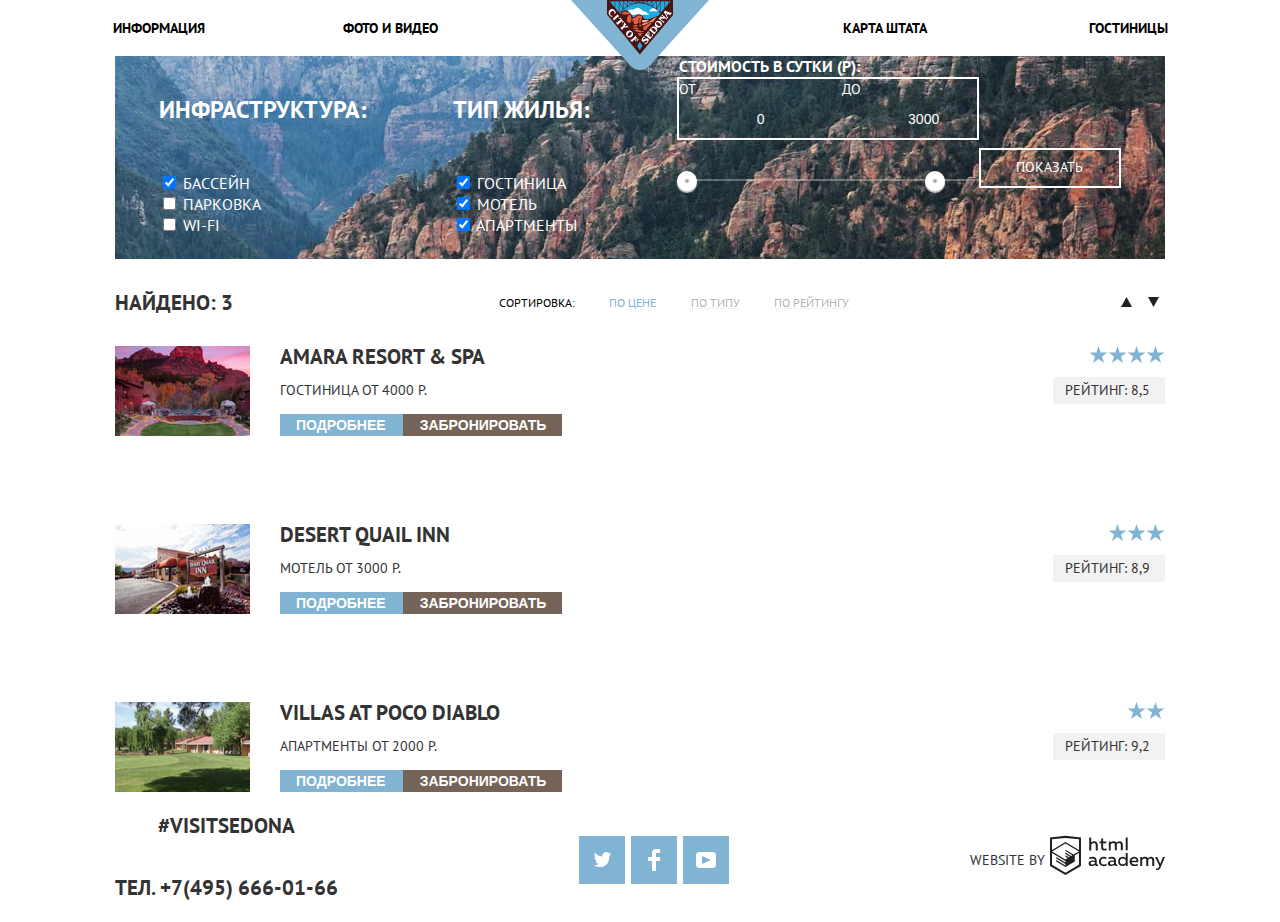
==== commit ecc00535: "bg hotel.html" ====
--- a/hotels.html
+++ b/hotels.html
@@ -75,11 +75,15 @@
             <div class="range-filter">
 
               <div class="price-control">
-                <label class="min-price">от</label>
-                <input type="number" name="min-price" value="0">
+                <label class="min-price">от
+                  <input type="number" name="min-price" value="0">
+                </label>
                 
-                <label class="max-price">до</label>
-                <input type="number" name="max-price" value="3000">
+                
+                <label class="max-price">до
+                  <input type="number" name="max-price" value="3000">
+                </label>
+                
                 
                </div>
 
--- a/css/style.css
+++ b/css/style.css
@@ -16,7 +16,8 @@
   --special: #f2f2f2;
 }
 
-body {
+body,
+html {
   min-width: 1200px;
   margin: 0;
   padding: 0;
@@ -273,6 +274,7 @@
 .header-image {
   position: relative;
   align-content: center;
+  margin-top: 50px;
   width: 456px;
   height: 350px;
 } 
@@ -511,7 +513,10 @@
   line-height: 21px;
   color: var(--basic-white);
   background-image: url("../img/bg.jpg");
-}
+  background-position: 50% 85%;
+}
+
+
 
 .hotels-list  {
   display: flex;
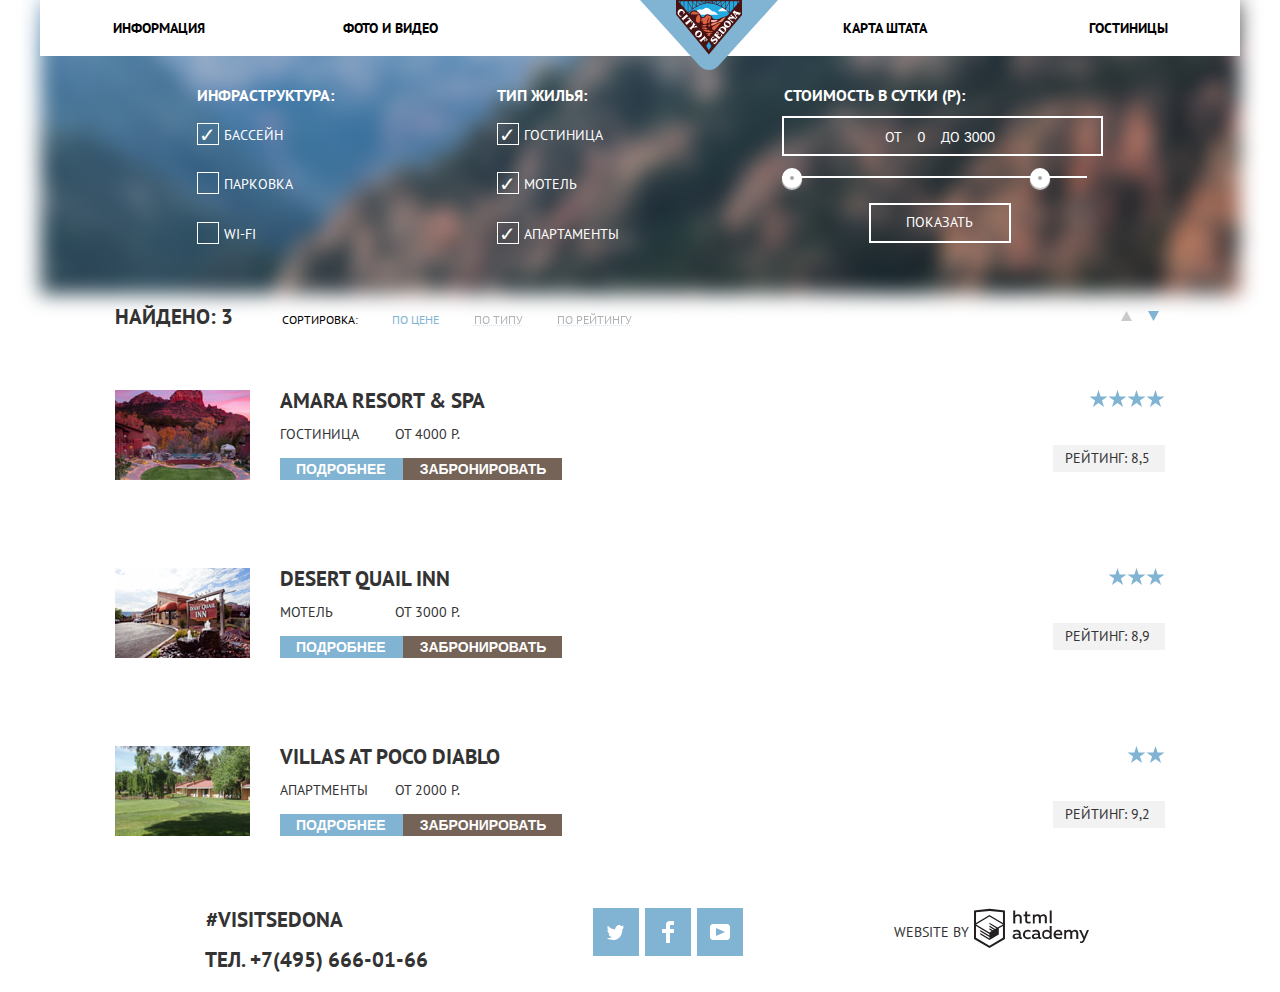
==== commit f0b4d06f: "декоративные элементы часть2" ====
--- a/hotels.html
+++ b/hotels.html
@@ -13,7 +13,9 @@
         
       <div class="container">              
         <nav class="header-navigation">
+          <a href="index.html">
           <img class="logo" src="img/logo-sedona.svg" width="138" height="70" alt="Логотип города Седона"> 
+          </a>
           <ul class="site-navigation">
             <ul class="menu-left">
             <li><a href="blank.html">Информация</a></li>
@@ -31,15 +33,16 @@
      <main class="container">
        <h1 class="visually-hidden">Отели</h1>
       
+      <div class="form-container">     
        <section>
          <h2 class="visually-hidden">Фильтр отелей</h2>
 
          <form class="form" action="https://echo.htmlacademy.ru" method="get"> 
-          <div class="group">
+           <div class="group">
             <h2 class="features">Инфраструктура:</h2>
             <ul class="facilities">
               <li>
-               <input type="checkbox" id="pool" name="pool" checked> 
+               <input class="checkbox-checked" type="checkbox" id="pool" name="pool" checked> 
                <label for="pool">Бассейн</label>
               </li>
               <li>
@@ -65,7 +68,7 @@
               </li>
               <li>
                 <input type="checkbox" id="apartments" name="apartments" checked>    
-                <label for="apartments">Апартменты</label>
+                <label for="apartments">Апартаменты</label>
               </li>
             </ul>
           </div> 
@@ -76,7 +79,7 @@
 
               <div class="price-control">
                 <label class="min-price">от
-                  <input type="number" name="min-price" value="0">
+                  <input class="min" type="number" name="min-price" value="0">
                 </label>
                 
                 
@@ -93,19 +96,23 @@
                </div>  
                <div class="toggle toggle-min"></div>
                <div class="toggle toggle-max"></div>
-             </div>
-           </div>
-           <button class="button-show" type="button">Показать</button>
-          </fieldset>
-                    
+               </div>
+              <div class="button-show-result">
+              <button class="button-show" type="button">Показать</button>
+              </div>
+             </div>
+           
+          </fieldset>                
          </form>
 
        </section>
-       
+      </div> 
+
        <section class="page-catalog hotels">
          <h2 class="visually-hidden">Подборка отелей</h2>
          
          <div class="output">
+           <div class="result">
            <p class="found">
              Найдено: 3
            </p>
@@ -117,14 +124,19 @@
                 <li>по рейтингу</li>
               </ul> 
             </div>
+          </div>
            <div>
              <button class="up-down" type="button">
-              <img src="img/icon-up-dir.svg" width="11" height="10"> 
+              <svg width="11" height="10" viewBox="0 0 11 10" fill="none" xmlns="http://www.w3.org/2000/svg">
+                <path d="M5.5 0L0 10H11L5.5 0Z" fill="#CACACA"/>
+              </svg>              
              </button>
              <button class="up-down" type="button">
-             <img src="img/icon-down-dir.svg" width="11" height="10">
-             </button>
-           </div>
+              <svg width="11" height="10" viewBox="0 0 11 10" fill="none" xmlns="http://www.w3.org/2000/svg">
+              <path d="M5.5 10L0 0H11" fill="#81B3D2"/>
+              </svg>
+             </button> 
+             </div>
          </div>  
 
          <ul class="hotels-list">
--- a/css/style.css
+++ b/css/style.css
@@ -16,8 +16,7 @@
   --special: #f2f2f2;
 }
 
-body,
-html {
+body {
   min-width: 1200px;
   margin: 0;
   padding: 0;
@@ -82,6 +81,7 @@
   font-weight: bold;
   text-transform: inherit;
   border: none;
+  cursor: pointer;
 }
 
 .button:hover {
@@ -114,7 +114,7 @@
   background-color: var(--basic-brown);
 }
 
-.button:focus:not(.button-hotel):not(.button-search) {
+.button:focus:not(.button-hotel):not(.button-search):not(.button-social) {
   background-color: var(--basic-dark-brown) ;
 }
 
@@ -123,9 +123,26 @@
   justify-content: space-between;
 }
 
+.button-social:active {
+  background-color: var(--basic-dark-blue);
+}
+
 /* Modal */
 
-.modal {
+.modal-login {
+  top: 120px;
+  bottom: auto;
+  width: 568px;
+  padding: 50px 80px;
+}
+
+
+.modal-close {
+  display: none;
+}
+
+.modal-show {
+  display: block;
   font-weight: bold;
   color: var(--basic-black);
   background-color: var(--basic-white);
@@ -175,6 +192,7 @@
 .amount {
   display: flex;
   justify-content: space-between;
+  width: 458px;
 }
 
 .search-form input[type="text"] {
@@ -215,6 +233,22 @@
   background-image: url("../img/calendar.svg");
   background-position: right;
   background-repeat: no-repeat;
+}
+
+.adults-amount {
+  display: flex;
+  width: 225px;
+  justify-content: space-between;
+}
+
+.childs-amount {
+  display: flex;
+  width: 225px;
+  justify-content: flex-end;
+}
+
+.amount .childs {
+  padding-right: 40px;
 }
 
 /* .modal {
@@ -274,7 +308,7 @@
 .header-image {
   position: relative;
   align-content: center;
-  margin-top: 50px;
+  margin-top: 40px;
   width: 456px;
   height: 350px;
 } 
@@ -364,8 +398,11 @@
 
 .footer .container {
   display: flex;
-  justify-content: space-between;
-  align-items: center;
+  justify-content: space-around;
+  align-items: center;
+  height: 120px;
+  padding: 0;
+  margin: 0 auto;
 }
 
 .footer-contacts {
@@ -374,6 +411,20 @@
   justify-content: center;
   align-items: center;
   margin: 0;
+  width: 251px;
+}
+
+.footer-contacts h2 {
+  display: flex;
+  align-self: flex-start;
+  padding-left: 15px;
+}
+
+.footer-contacts p {
+  margin: 0;
+  font-size: 21px;
+  font-weight: bold;
+  line-height: 26px;
 }
 
 .social {
@@ -392,12 +443,6 @@
   fill: var(--basic-neutral);
 }
 
-.footer-phone-number {
-  font-size: 21px;  
-  line-height: 26px;
-  font-weight: bold;
-}
-
 .footer-copyright {
   display: flex;
   width: 195px;  
@@ -433,6 +478,29 @@
   list-style: none;
   text-align: center;
 }
+
+.order-number-w,
+.order-number-b {
+  display: flex;
+  align-items: center;
+}
+
+.order-number-w::before,
+.order-number-w::after {
+  content: "";
+  width: 10px;
+  height: 1px;
+  background: var(--basic-white);
+}
+
+.order-number-b::before,
+.order-number-b::after {
+  content: "";
+  width: 10px;
+  height: 1px;
+  background: var(--basic-black);
+}
+
 
 .features-list {
   display: flex;
@@ -447,6 +515,11 @@
   grid-template-columns: 1fr 1fr 1fr;
   padding: 0;
   align-items: center;
+  margin: 0;
+}
+
+.background-list {
+  background-color: var(--basic-extra-light);
 }
 
 .list-bg {
@@ -454,17 +527,17 @@
   flex-direction: column;
   justify-content: center;
   align-items: center;
+  width: 400px;
   max-height: 256px;
   color: var(--basic-white);
   background-color: var(--basic-neutral);
 }
 
 .features-list-second {
-  display: grid;
-  grid-template-columns: 1fr 1fr 1fr;
-  align-items: center;
-  column-gap: 170px;
-  
+  display: flex;
+  justify-content: space-around;
+  align-items: center;
+
   min-height: 256px;
   list-style: none;
   margin: 0;
@@ -475,8 +548,9 @@
 .features-list-second li {
   display: flex;
   flex-direction: column;
-  justify-content: center;
-  align-items: center;
+  justify-content: space-between;
+  align-items: center;
+  height: 150px;
 }
 
 .features-list-second p {
@@ -505,18 +579,27 @@
   height: 56px;
 }
 
+.form-container::before {
+  content:"";
+  position: absolute; 
+  left: 0; right: 0; top: 0; bottom: 0;
+  z-index: -1;
+  /*width: 1200px;*/
+  background-image: url("../img/bg.jpg");
+  background-position: 50% -55%;
+  background-repeat: no-repeat;
+  filter: blur(10px);
+}
+
 .form {
   display: flex;
   justify-content: space-around;
   align-items: center;
+  height: 217px;
   font-size: 16px;
   line-height: 21px;
   color: var(--basic-white);
-  background-image: url("../img/bg.jpg");
-  background-position: 50% 85%;
-}
-
-
+}
 
 .hotels-list  {
   display: flex;
@@ -524,7 +607,7 @@
   justify-content: space-between;
   height: 452px;
   margin: 0;
-  padding: 0;
+  padding: 30px 0;
   list-style: none;
 }
 
@@ -551,6 +634,16 @@
   margin: 0;
 }
 
+.hotel-info-wrapper h2:hover {
+  cursor: pointer;
+}
+
+.hotel-type {
+  display: flex;
+  justify-content: space-between;
+  width: 180px;
+}
+
 .hotel-image {
   padding-right: 30px;
 }
@@ -562,6 +655,13 @@
   justify-content: space-between;
   align-items: center;
   height: 87px;
+}
+
+.result {
+  display: flex;
+  justify-content: space-between;
+  align-items: baseline;
+  width: 517px;
 }
 
 .found {
@@ -610,26 +710,48 @@
   display: flex;
   flex-direction: column;
   justify-content: space-between;
-  height: 157px;
+  font-size: 14px;
+  height: 160px;
   padding: 0;
   margin: 0;
   border: none;
 }
 
-.group legend {
-  font-weight: bold;
+.group h2 {
+  font-size: 16px;
+  margin: 0;
 }
 
 .group input[type="checkbox"] {
-  
-  background-image: url("../img/checkbox-off.svg");
-  background-repeat: no-repeat;
-}
-
-.facilities {
-  display: flex;
-  flex-direction: column;
-  justify-content: space-between;
+  display: none;
+}
+
+input[type=checkbox] + label:before {
+  content: "\2713";
+  color: transparent;
+  display: inline-block;
+  border: 1px solid var(--basic-white);
+  font-size: 20px;    
+  line-height: 22px;
+  margin: -5px 5px 0 0;
+  height: 20px;
+  width: 20px;
+  text-align: center;
+  vertical-align: middle;
+  transition: color ease .3s;
+  cursor: pointer;
+}
+
+input[type=checkbox]:checked + label:before {
+  color: var(--basic-white);
+}
+
+.facilities,
+.accomodation {
+  display: flex;
+  flex-direction: column;
+  justify-content: space-between;
+  height: 120px;
 }
 
 .facilities,
@@ -652,7 +774,12 @@
 .bg-hotels {
   background-image: url("../img/bg.jpg");
   background-repeat: no-repeat;
-  /*filter: blur(5px);*/
+}
+
+.rating {
+  display: flex;
+  flex-direction: column;
+  justify-content: space-between;
 }
 
 .rating-range {
@@ -665,10 +792,18 @@
   padding: 3px 15px 3px 12px;
 }
 
+.up-down:hover,
+.up-down:hover {
+  stroke: var(--basic-black);
+  fill: var(--basic-black); 
+}
+
 /* range-slider */
 
 .filter {
   display: flex;
+  flex-direction: column;
+  height: 160px;
   justify-content: center;
   align-items: center;
   margin: 0;
@@ -681,6 +816,7 @@
   flex-direction: column;
   justify-content: space-between;
   width: 302px;
+  height: 127px;
 }
 
 .filter legend {
@@ -689,20 +825,20 @@
   line-height: 21px;
   color: var(--basic-white);
   text-transform: uppercase;
+  padding-bottom: 8px;
  }
 
  .range-controls {
   position: relative; 
-  height: 80px;
-  padding-top: 39px;
+  height: 55px;
+  padding-top: 20px;
   border-radius: 5px;
  }
 
  .range-controls .scale {
    height: 2px;
    background-color: var(--basic-white);
-   mix-blend-mode: normal;
-   opacity: 0.3;
+  width: 305px;
  }
 
  .range-controls .bar {
@@ -713,7 +849,7 @@
 
  .range-controls .toggle {
   position: absolute;
-  top: 31px;
+  top: 12px;
   left: 0;
   width: 4px;
   height: 4px;
@@ -756,8 +892,30 @@
 
 .price-control {
   display: flex;
-  justify-content: space-between;
+  justify-content: center;
+  width: 317px;
+  height: 36px;
   border: 2px solid var(--basic-white);
+}
+
+.price-control input {
+  width: 35px;
+}
+
+.price-control label {
+  text-align: center;
+}
+
+.min-price {
+  display: flex;
+  justify-content: center;
+  align-items: baseline;
+}
+
+.max-price {
+  display: flex;
+  justify-content: center;
+  align-items: baseline;
 }
 
 .button-show {
@@ -775,6 +933,12 @@
   padding: 7px 36px 8px 35px;
 }
 
+.button-show-result {
+  display: flex;
+  width: 317px;
+  justify-content: center;
+}
+
 input::-webkit-outer-spin-button,
 input::-webkit-inner-spin-button {
     -webkit-appearance: none;
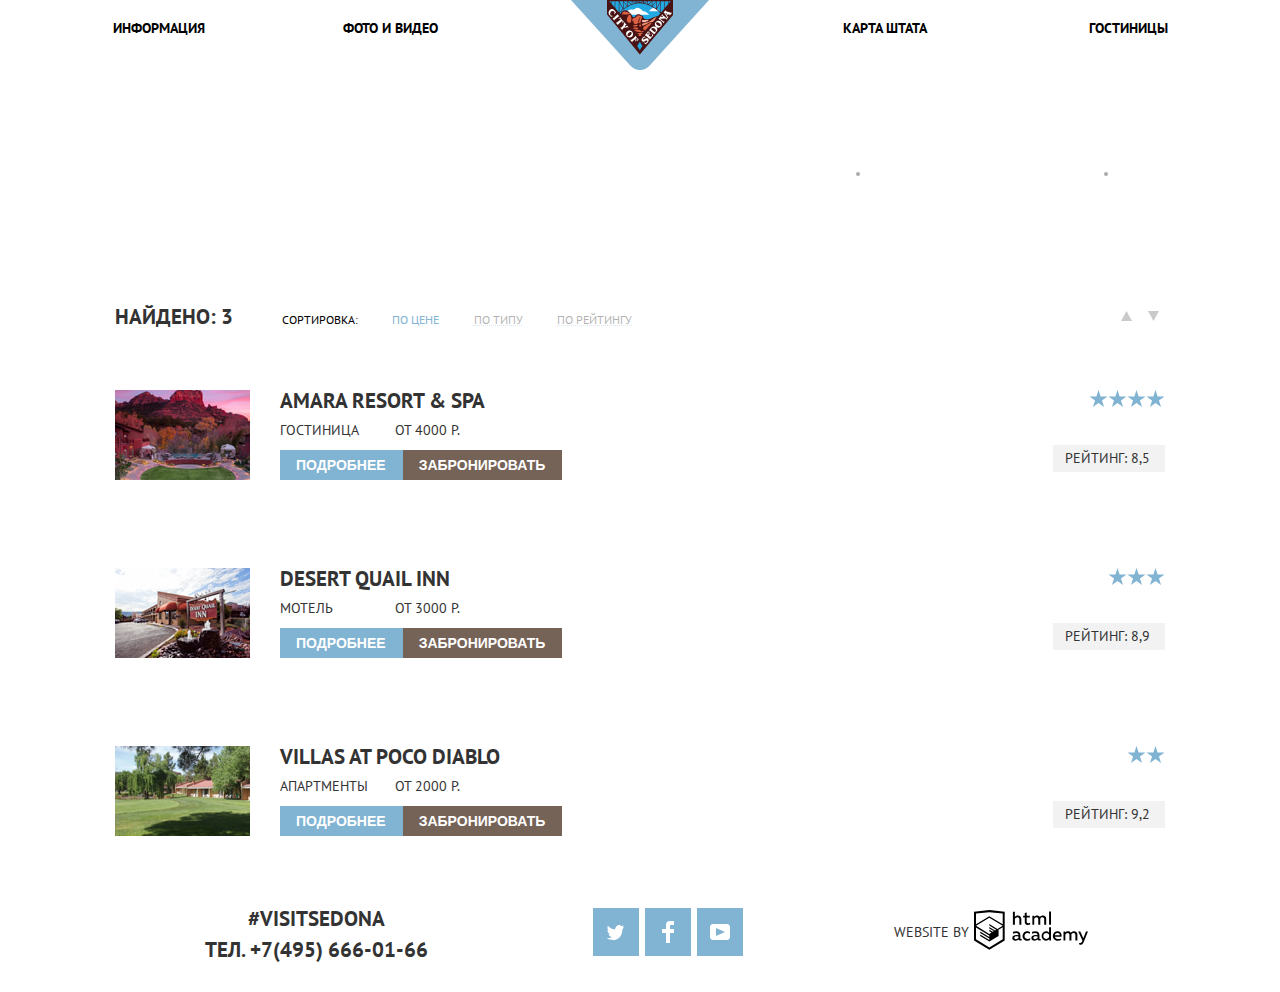
==== commit 0f58b632: "все состояния элементов сверстаны" ====
--- a/hotels.html
+++ b/hotels.html
@@ -8,12 +8,12 @@
     <link href="css/style.css" rel="stylesheet">
   </head>
   <body class="page-body">
-
+   
     <header class="header">
         
-      <div class="container">              
+     <div class="container">
         <nav class="header-navigation">
-          <a href="index.html">
+          <a class="logo-sedona" href="index.html">
           <img class="logo" src="img/logo-sedona.svg" width="138" height="70" alt="Логотип города Седона"> 
           </a>
           <ul class="site-navigation">
@@ -27,7 +27,7 @@
           </ul>
          </ul>
        </nav>
-      </div> 
+     </div> 
     </header>
 
      <main class="container">
@@ -38,18 +38,29 @@
          <h2 class="visually-hidden">Фильтр отелей</h2>
 
          <form class="form" action="https://echo.htmlacademy.ru" method="get"> 
-           <div class="group">
+         <div class="filter-type">
+          <div class="group">
             <h2 class="features">Инфраструктура:</h2>
             <ul class="facilities">
               <li>
-               <input class="checkbox-checked" type="checkbox" id="pool" name="pool" checked> 
+                <svg class="checkbox-checked" width="27" height="23" viewBox="0 0 27 23" fill="none" xmlns="http://www.w3.org/2000/svg">
+                  <path d="M7.28505 7.48601L4.45605 10.315L12.2391 18.098L26.1711 4.16601L23.3431 1.33701L12.2391 12.439L7.28505 7.48601Z" fill="white"/>
+                  <path d="M21 20C21 20.542 20.542 21 20 21H3C2.458 21 2 20.542 2 20V3C2 2.458 2.458 2 3 2H19.908L21.493 0.415C21.041 0.146542 20.5257 0.00329969 20 0H3C1.35 0 0 1.35 0 3V20C0 21.65 1.35 23 3 23H20C21.65 23 23 21.65 23 20V10.171L21 12.171V20Z" fill="white"/>
+                </svg>                
+               <input class="checkbox" type="checkbox" id="pool" name="pool" checked> 
                <label for="pool">Бассейн</label>
               </li>
               <li>
+                <svg class="checkbox" width="23" height="23" viewBox="0 0 23 23" fill="none" xmlns="http://www.w3.org/2000/svg">
+                  <path fill-rule="evenodd" clip-rule="evenodd" d="M3 0H20C21.65 0 23 1.35 23 3V20C23 21.65 21.65 23 20 23H3C1.35 23 0 21.65 0 20V3C0 1.35 1.35 0 3 0ZM21 3C21 2.458 20.542 2 20 2H3C2.458 2 2 2.458 2 3V20C2 20.542 2.458 21 3 21H20C20.542 21 21 20.542 21 20V3Z" fill="white"/>
+                </svg>                
                <input type="checkbox" id="parking" name="parking"> 
                <label for="parking">Парковка</label>
               </li>
               <li>
+                <svg class="checkbox" width="23" height="23" viewBox="0 0 23 23" fill="none" xmlns="http://www.w3.org/2000/svg">
+                  <path fill-rule="evenodd" clip-rule="evenodd" d="M3 0H20C21.65 0 23 1.35 23 3V20C23 21.65 21.65 23 20 23H3C1.35 23 0 21.65 0 20V3C0 1.35 1.35 0 3 0ZM21 3C21 2.458 20.542 2 20 2H3C2.458 2 2 2.458 2 3V20C2 20.542 2.458 21 3 21H20C20.542 21 21 20.542 21 20V3Z" fill="white"/>
+                </svg>                
                <input type="checkbox" id="wi-fi" name="wi-fi">
                <label for="wi-fi">Wi-fi</label>
               </li>
@@ -59,20 +70,32 @@
            <h2 class="features">Тип жилья:</h2>
             <ul class="accomodation"> 
               <li>
+                <svg class="checkbox-checked" width="27" height="23" viewBox="0 0 27 23" fill="none" xmlns="http://www.w3.org/2000/svg">
+                  <path d="M7.28505 7.48601L4.45605 10.315L12.2391 18.098L26.1711 4.16601L23.3431 1.33701L12.2391 12.439L7.28505 7.48601Z" fill="white"/>
+                  <path d="M21 20C21 20.542 20.542 21 20 21H3C2.458 21 2 20.542 2 20V3C2 2.458 2.458 2 3 2H19.908L21.493 0.415C21.041 0.146542 20.5257 0.00329969 20 0H3C1.35 0 0 1.35 0 3V20C0 21.65 1.35 23 3 23H20C21.65 23 23 21.65 23 20V10.171L21 12.171V20Z" fill="white"/>
+                </svg>  
                 <input type="checkbox" id="hotel" name="hotel" checked>
                 <label for="hotel">Гостиница</label>
               </li>
               <li>
+                <svg class="checkbox-checked" width="27" height="23" viewBox="0 0 27 23" fill="none" xmlns="http://www.w3.org/2000/svg">
+                  <path d="M7.28505 7.48601L4.45605 10.315L12.2391 18.098L26.1711 4.16601L23.3431 1.33701L12.2391 12.439L7.28505 7.48601Z" fill="white"/>
+                  <path d="M21 20C21 20.542 20.542 21 20 21H3C2.458 21 2 20.542 2 20V3C2 2.458 2.458 2 3 2H19.908L21.493 0.415C21.041 0.146542 20.5257 0.00329969 20 0H3C1.35 0 0 1.35 0 3V20C0 21.65 1.35 23 3 23H20C21.65 23 23 21.65 23 20V10.171L21 12.171V20Z" fill="white"/>
+                </svg>  
                 <input type="checkbox" id="motel" name="motel" checked>
                 <label for="motel">Мотель</label>
               </li>
               <li>
+                <svg class="checkbox-checked" width="27" height="23" viewBox="0 0 27 23" fill="none" xmlns="http://www.w3.org/2000/svg">
+                  <path d="M7.28505 7.48601L4.45605 10.315L12.2391 18.098L26.1711 4.16601L23.3431 1.33701L12.2391 12.439L7.28505 7.48601Z" fill="white"/>
+                  <path d="M21 20C21 20.542 20.542 21 20 21H3C2.458 21 2 20.542 2 20V3C2 2.458 2.458 2 3 2H19.908L21.493 0.415C21.041 0.146542 20.5257 0.00329969 20 0H3C1.35 0 0 1.35 0 3V20C0 21.65 1.35 23 3 23H20C21.65 23 23 21.65 23 20V10.171L21 12.171V20Z" fill="white"/>
+                </svg>  
                 <input type="checkbox" id="apartments" name="apartments" checked>    
                 <label for="apartments">Апартаменты</label>
               </li>
             </ul>
           </div> 
-
+        </div>
           <fieldset class="filter">
             <legend>Стоимость в сутки (р):</legend>
             <div class="range-filter">
@@ -81,24 +104,21 @@
                 <label class="min-price">от
                   <input class="min" type="number" name="min-price" value="0">
                 </label>
-                
-                
+                                                              
                 <label class="max-price">до
                   <input type="number" name="max-price" value="3000">
-                </label>
-                
-                
+                </label>                              
                </div>
 
              <div class="range-controls">
                <div class="scale">
                  <div class="bar"></div>
                </div>  
-               <div class="toggle toggle-min"></div>
-               <div class="toggle toggle-max"></div>
+               <div class="toggle toggle-min" tabindex="0"></div>
+               <div class="toggle toggle-max" tabindex="0"></div>
                </div>
               <div class="button-show-result">
-              <button class="button-show" type="button">Показать</button>
+              <button class="button-show" type="submit">Показать</button>
               </div>
              </div>
            
@@ -119,21 +139,21 @@
            <div class="sort-by">
              <span>Сортировка:</span>
               <ul class="by">
-                <li class="price">по цене</li>
-                <li>по типу</li>
-                <li>по рейтингу</li>
+                <li class="by-price">по цене</li>
+                <li class="by-type">по типу</li>
+                <li class="by-rate">по рейтингу</li>
               </ul> 
             </div>
           </div>
            <div>
              <button class="up-down" type="button">
-              <svg width="11" height="10" viewBox="0 0 11 10" fill="none" xmlns="http://www.w3.org/2000/svg">
-                <path d="M5.5 0L0 10H11L5.5 0Z" fill="#CACACA"/>
+              <svg width="11" height="10" viewBox="0 0 11 10" xmlns="http://www.w3.org/2000/svg">
+                <path d="M5.5 0L0 10H11L5.5 0Z" />
               </svg>              
              </button>
              <button class="up-down" type="button">
-              <svg width="11" height="10" viewBox="0 0 11 10" fill="none" xmlns="http://www.w3.org/2000/svg">
-              <path d="M5.5 10L0 0H11" fill="#81B3D2"/>
+              <svg width="11" height="10" viewBox="0 0 11 10" xmlns="http://www.w3.org/2000/svg">
+              <path d="M5.5 10L0 0H11" />
               </svg>
              </button> 
              </div>
@@ -302,11 +322,13 @@
       <p class="footer-copyright">
         <span class="developer">Website by</span>
         <a href="https://htmlacademy.ru">
-        <img class="logo-developer" src="img/logo-htmlacademy.svg" width="115" height="41" alt="Логотип HTML Academy">
+          <svg class="developer-logo" width="115" height="41" viewBox="0 0 115 41" xmlns="http://www.w3.org/2000/svg">
+            <path fill-rule="evenodd" clip-rule="evenodd" d="M15.5197 1.05737H15.3509L0 2.71895V31.4945L15.3509 40.8382L30.7018 31.4945V2.71895L15.5197 1.05737ZM77.0183 2.62185H75.0876V15.7311H77.0183V2.62185ZM40.8619 2.63264V7.76843C41.6131 6.9864 42.6386 6.5436 43.7105 6.53843C44.6823 6.47908 45.6329 6.84495 46.3253 7.54479C47.0177 8.24462 47.3866 9.21244 47.3399 10.2068V15.7634H45.367V10.4658C45.4231 9.94897 45.2754 9.43059 44.9566 9.02553C44.6377 8.62047 44.174 8.36218 43.6683 8.3079H43.3518C42.3456 8.36979 41.4321 8.9295 40.9041 9.80764V15.7634H38.8995V2.63264H40.8619ZM77.0183 31.4837H75.2775V30.0595C74.4828 31.1353 73.23 31.7538 71.9119 31.7211C69.4751 31.5528 67.5825 29.4822 67.5825 26.9845C67.5825 24.4867 69.4751 22.4162 71.9119 22.2479C73.1195 22.2052 74.2818 22.7203 75.0771 23.6505V18.3205H77.0183V31.4837ZM47.0656 30.0595C47.263 30.0515 47.4583 30.0152 47.6459 29.9516V31.3866C47.2482 31.5404 46.826 31.6172 46.4009 31.6132C45.6482 31.6769 44.9394 31.2429 44.639 30.5342C43.7036 31.31 42.5302 31.7227 41.3261 31.6995C39.733 31.6995 38.256 30.804 38.256 28.9482C38.256 26.65 40.3661 25.9379 42.1702 25.9379C42.9402 25.9505 43.707 26.0408 44.4596 26.2076V25.884C44.4596 24.805 43.6578 23.9742 42.1491 23.9742C41.0585 23.9764 39.9804 24.2116 38.9839 24.6647V22.8305C40.0678 22.451 41.204 22.2506 42.3495 22.2371C44.8394 22.2371 46.3693 23.4455 46.3693 26.1753V29.4121C46.3546 29.5668 46.401 29.721 46.4981 29.8406C46.5951 29.9601 46.7349 30.035 46.8862 30.0487H47.0656V30.0595ZM40.2711 28.8403C40.298 29.229 40.4761 29.5905 40.7655 29.844C41.055 30.0974 41.4317 30.2217 41.8115 30.189H41.9275C42.8819 30.1906 43.7973 29.8022 44.4702 29.11V27.5779C43.842 27.4414 43.2026 27.3655 42.5605 27.3513C41.5055 27.3513 40.2817 27.7074 40.2817 28.8403H40.2711ZM56.0229 22.9384C55.1962 22.4632 54.2596 22.2246 53.3115 22.2479H52.9422C51.7332 22.2873 50.5891 22.8166 49.7619 23.7192C48.9347 24.6218 48.4923 25.8236 48.5321 27.06V27.5024C48.6957 30.0004 50.805 31.8921 53.2482 31.7318C54.2519 31.7555 55.2477 31.5452 56.1601 31.1168V29.2718C55.3769 29.7215 54.4945 29.9591 53.5963 29.9624C52.5199 30.0288 51.4963 29.4793 50.9385 28.5356C50.3806 27.5918 50.3806 26.4095 50.9385 25.4658C51.4963 24.522 52.5199 23.9725 53.5963 24.039C54.461 24.0357 55.3066 24.2989 56.0229 24.7942V22.9384ZM66.1514 30.0595C66.3488 30.0515 66.5441 30.0152 66.7317 29.9516V31.3866C66.334 31.5404 65.9118 31.6172 65.4867 31.6132C64.734 31.6769 64.0252 31.2429 63.7248 30.5342C62.7894 31.31 61.616 31.7227 60.4119 31.6995C58.8188 31.6995 57.3417 30.804 57.3417 28.9482C57.3417 26.65 59.4518 25.9379 61.256 25.9379C62.0259 25.9505 62.7928 26.0408 63.5454 26.2076V25.884C63.5454 24.805 62.7436 23.9742 61.2349 23.9742C60.1443 23.9764 59.0662 24.2116 58.0697 24.6647V22.8305C59.1536 22.451 60.2897 22.2506 61.4353 22.2371C63.9252 22.2371 65.455 23.4455 65.455 26.1753V29.4121C65.4404 29.5668 65.4868 29.721 65.5838 29.8406C65.6809 29.9601 65.8207 30.035 65.972 30.0487H66.1514V30.0595ZM59.855 29.8481C59.5632 29.5943 59.3837 29.2311 59.3569 28.8403H59.378C59.378 27.7074 60.5385 27.3513 61.6569 27.3513C62.299 27.3655 62.9383 27.4414 63.5665 27.5779V29.11C62.8937 29.8022 61.9782 30.1906 61.0239 30.189H60.9078C60.5263 30.2247 60.1469 30.1019 59.855 29.8481ZM69.3271 26.9305C69.3271 25.2859 70.6308 23.9526 72.239 23.9526L72.2601 24.0066C73.4742 24.0066 74.5742 24.7382 75.0665 25.8732V28.0311C74.5856 29.1871 73.4673 29.9296 72.239 29.9084C70.6308 29.9084 69.3271 28.5752 69.3271 26.9305ZM83.3486 22.2479C86.8408 22.2479 88.0541 25.1395 87.4844 27.7397H80.922C81.1436 29.3582 82.6839 30.0163 84.2876 30.0163C85.2509 30.0196 86.2027 29.8021 87.0729 29.3797V31.1061C86.0736 31.5421 84.9939 31.7519 83.9078 31.7211C81.2385 31.7211 78.8963 30.189 78.8963 26.9521C78.8362 25.7502 79.2482 24.5736 80.0408 23.6841C80.8334 22.7945 81.9408 22.2658 83.1165 22.2155H83.3486V22.2479ZM80.8693 26.1753C80.9704 24.8237 82.1216 23.8104 83.4436 23.9095H83.4858C84.1064 23.8531 84.7196 24.08 85.1612 24.5295C85.6028 24.979 85.8275 25.6051 85.7752 26.24H80.8693V26.1753ZM89.489 31.4621V22.4961H91.2298V23.575C91.9777 22.7197 93.041 22.2229 94.1628 22.2047C95.2951 22.1328 96.3712 22.7163 96.9482 23.7153C97.7407 22.8335 98.8477 22.3161 100.018 22.2803C100.952 22.2327 101.859 22.6011 102.507 23.2901C103.154 23.9792 103.478 24.9213 103.394 25.8732V31.4837H101.39V25.9271C101.437 25.4734 101.306 25.0191 101.024 24.6647C100.743 24.3104 100.336 24.0852 99.8917 24.039H99.6174C98.7512 24.0941 97.9525 24.536 97.4335 25.2474V31.4837H95.4289V25.9271C95.4728 25.47 95.3357 25.0139 95.0481 24.6611C94.7606 24.3082 94.3467 24.088 93.8991 24.0497H93.6881C92.7466 24.1344 91.8915 24.6449 91.3564 25.4416V31.5161H89.5312L89.489 31.4621ZM113.977 22.4745H111.972L109.324 29.2718L106.306 22.4853H104.196L108.417 31.5484L108.237 32.0016C107.72 33.3611 107.003 34.0516 106.053 34.0516C105.75 34.0548 105.447 34.0112 105.156 33.9221V35.6161C105.536 35.7125 105.926 35.7632 106.317 35.7671C107.646 35.7671 108.902 35.0226 109.851 32.6813L113.977 22.4745ZM52.689 6.78658V3.54974L50.7266 4.01369V6.73264H49.144V8.49132H50.7899V12.9905C50.7231 13.817 51.0244 14.6301 51.61 15.2038C52.1955 15.7775 53.0028 16.0505 53.8073 15.9468C54.5996 15.9535 55.3875 15.8259 56.139 15.5692V13.8429C55.5727 14.0781 54.9672 14.199 54.356 14.199C53.2165 14.199 52.689 13.8105 52.689 12.6237V8.5129H55.8541V6.78658H52.689ZM58.3862 15.7526V6.75421H60.1376V7.83316C60.8811 6.97655 61.9403 6.476 63.0601 6.45211C64.1624 6.38099 65.2146 6.93142 65.8032 7.88711C66.5958 7.00534 67.7028 6.48794 68.8734 6.45211C69.8138 6.41462 70.7233 6.79859 71.364 7.50353C72.0046 8.20846 72.3126 9.16418 72.2073 10.1205V15.7418H70.2028V10.1853C70.2499 9.73151 70.1184 9.27721 69.8373 8.92287C69.5561 8.56853 69.1485 8.34334 68.7046 8.29711H68.4619C67.5957 8.35228 66.797 8.7942 66.278 9.50553V15.7418H64.2734V10.1853C64.3206 9.73151 64.1891 9.27721 63.9079 8.92287C63.6268 8.56853 63.2191 8.34334 62.7752 8.29711H62.5326C61.5911 8.38181 60.736 8.89229 60.2009 9.68895V15.7634H58.3862V15.7526ZM28.6972 30.3033L28.7078 30.2968L28.6972 30.3184V30.3033ZM28.6972 18.3205V30.3033L15.3509 38.4321L2.00459 30.3184V18.5147L15.2876 26.6068V28.0311L6.18257 22.5284V23.9418L15.3404 29.5632V31.0629L6.19312 25.4955V26.9521L15.3509 32.5734L24.5826 26.9197V20.8129L28.6972 18.3205ZM28.7078 16.7776L25.0362 18.9355L23.3482 20.0145L15.3087 15.0837V16.4971L22.156 20.7266L22.0083 20.8237L20.9532 21.4063L15.2876 17.9537V19.3995L19.761 22.1184L18.706 22.8413L15.3298 20.7913V22.2047L17.5454 23.5426L15.2982 24.9021L2.11009 16.864L15.3087 8.72869L28.7078 16.7776ZM15.2876 7.27211L28.7078 15.3534V4.56395L15.3615 3.12895L2.01514 4.56395V15.3534L15.2876 7.27211Z" />
+          </svg>          
         </a>
       </p>
       </div>
     </footer>
-
-  </body>
+   
+   </body>
 </html>
--- a/css/style.css
+++ b/css/style.css
@@ -5,11 +5,14 @@
   --basic-brown: #604e43;
   --basic-dark: #766357;
   --basic-grey: #666666;
+  --basic-slightly-grey: #a9a9a9;
+  --basic-light-grey: #bdbbbc; 
   --basic-dark-blue: #5496bd;
   --basic-blue: #669ec0;
   --basic-neutral: #81b3d2;
   --basic-neutral-light: #eBeBeB;;
   --basic-extra-light: #eeeeee;
+  --basic-supreme-light: #cacaca;
   --basic-light: #e5e5e5;
   --basic-white: #ffffff;
 
@@ -54,9 +57,11 @@
   margin: -1px;
 }
 
-.booking {
-  line-height: 24px; 
-  text-align: center;
+.wrapper-container {
+  width: 1200px;
+  margin: 0 auto;
+  background: var(--basic-white);
+  box-shadow: 0px 5px 15px rgba(0, 1, 1, 0.2);
 }
 
  /* buttons */
@@ -73,10 +78,14 @@
   cursor: pointer;
 }
 
+.button-form:hover {
+  cursor: pointer;
+}
+
 .button {
   background-color: var(--basic-neutral);
   color: var(--basic-white);
-  font-size: 21px;
+  font-size: 14px;
   font-style: inherit;
   font-weight: bold;
   text-transform: inherit;
@@ -94,20 +103,28 @@
 }
 
 .button-hotel {
+  display: block;
   font-size: 14px;
   font-style: normal;
   padding: 3px 17px 3px 16px;
 }
 
-.button-booking {
+.search .button-booking {
   background-color: var(--basic-dark);
+  font-size: 21px;
+  width: 568px;
+  height: 86px;
+  padding: 30px 138px 30px 138px;
+  justify-content: flex-end;
+  cursor: pointer;
+}
+
+.buttons .button-booking {
+  display: block;
   font-size: 14px;
-  padding: 3px 16px 3px 17px;
-}
-
-.button-hotel,
-.button-booking {
-  display: block;
+  font-style: normal;
+  padding: 7px 17px 7px 16px;
+  background-color: var(--basic-dark);
 }
 
 .button-booking:hover {
@@ -116,6 +133,7 @@
 
 .button:focus:not(.button-hotel):not(.button-search):not(.button-social) {
   background-color: var(--basic-dark-brown) ;
+  color: var(--basic-brown);
 }
 
 .buttons {
@@ -127,48 +145,69 @@
   background-color: var(--basic-dark-blue);
 }
 
+.button-show:focus {
+  outline: none;
+}
+
+.button-search:active,
+.button-hotel:active {
+  background-color: var(--basic-dark-blue);
+  color: var(--basic-neutral);
+}
+
 /* Modal */
 
-.modal-login {
-  top: 120px;
+@keyframes bounce {
+  0% {
+    transform: translateY(-2000px);
+  }
+
+  70% {
+    transform: translateY(30px);
+  }
+
+  90% {
+    transform: translateY(-10px);
+  }
+
+  100% {
+    transform: translateY(0);
+  }
+}
+
+.modal {
+  display: none;
+  position: absolute;
+  top: 2181px;
+  left: 494px;
+  animation: bounce 0.6s;
+  z-index: 4;
   bottom: auto;
-  width: 568px;
-  padding: 50px 80px;
-}
-
-
-.modal-close {
-  display: none;
-}
-
-.modal-show {
-  display: block;
   font-weight: bold;
   color: var(--basic-black);
-  background-color: var(--basic-white);
-  box-shadow: 0px 7px 15px rgba(0, 1, 1, 0.15);
   line-height: 26px;
-  width: 568px;
-}
-
-.search-form {
   width: 568px;
   height: 395px;
   background-color: var(--basic-white);
-}
-
-.modal .button-booking {
+  box-shadow: 0px 7px 15px rgba(0, 1, 1, 0.15);
+}
+
+.modal-show {
   display: block;
-  width: 568px;
-  height: 86px;
-  padding: 30px 125px 30px 124px;
-}
-
-.modal .button-booking,
-.button-search {
-   font-size: 21px;
-   font-weight: bold;
-   cursor: pointer;
+}
+
+.modal-close {
+  display: none;
+}
+
+/*.modal-error {
+  animation: shake 0.6s;
+} */
+
+.modal .button-search {
+  font-size: 21px;
+  font-weight: bold;
+  cursor: pointer;
  }
 
 .modal-inner {
@@ -176,11 +215,16 @@
   flex-direction: column;
   justify-content: center;
   padding: 55px;
+  width: 458px;
+  height: 284px;
 }
 
 .modal .button-search {
   display: block;
   padding: 16px 181px 16px 182px;
+  margin-top: 30px;
+  margin-bottom: 15px;
+  font-size: 21px;
 }
 
 .modal .date {
@@ -193,6 +237,17 @@
   display: flex;
   justify-content: space-between;
   width: 458px;
+}
+
+.search-form {
+  /*padding: 55px;*/
+  width: 568px;
+  height: 395px;
+}
+
+.search-form input {
+  padding-left: 10px;
+  padding-top: 5px;
 }
 
 .search-form input[type="text"] {
@@ -215,45 +270,100 @@
   border: none;
 }
 
+.search-form input[type="text"]:hover,
 .search-form input[type="text"]:hover {
   background-color: var(--basic-neutral-light);
 }
 
-.search-form input[type="text"]:focus {
+.search-form input[type="text"]:focus,
+.search-form input[type="number"]:focus {
   background-color: var(--basic-white);
-  outline: none;
-}
-
-.search-form input[type="number"]:focus {
-  outline: none;
-}
-
-.checkin-date,
-.checkout-date {
-  background-image: url("../img/calendar.svg");
-  background-position: right;
-  background-repeat: no-repeat;
-}
-
-.adults-amount {
+  outline: 2px solid var(--basic-light);
+}
+
+.search-form input[type="number"] {
+  text-align: center;
+}
+
+.adults-amount p {
   display: flex;
   width: 225px;
   justify-content: space-between;
-}
-
-.childs-amount {
-  display: flex;
-  width: 225px;
-  justify-content: flex-end;
-}
-
-.amount .childs {
-  padding-right: 40px;
-}
-
-/* .modal {
-  display: none;
-} */
+  align-items: baseline;
+}
+
+.childs-amount p {
+  display: flex;
+  width: 180px;
+  justify-content: space-between;
+  align-items: baseline;
+}
+
+.calendar-icon-1 {
+  position: absolute;
+  right: 65px;
+  top: 64px;
+}
+
+.calendar-icon-2 {
+  position: absolute;
+  right: 65px;
+  top: 135px;
+}
+
+.minus {
+  position: absolute;
+  left: 170px;
+  top: 220px;
+}
+
+.plus {
+  position: absolute;
+  left: 253px;
+  top: 216px;
+}
+
+.minus-childs {
+  position: absolute;
+  top: 220px;
+  right: 156px;
+}
+
+.plus-childs {
+  position: absolute;
+  top: 216px;
+  right: 70px;
+}
+
+.calendar-icon-1,
+.calendar-icon-2,
+.minus, .plus,
+.minus-childs,
+.plus-childs {
+  fill: var(--basic-slightly-grey);
+  cursor: pointer;
+}
+
+.calendar-icon-1:hover,
+.calendar-icon-2:hover,
+.minus:hover,
+.plus:hover,
+.minus-childs:hover,
+.plus-childs:hover {
+  fill: var(--basic-black);
+  cursor: pointer;
+}
+
+.calendar-icon-1:active,
+.calendar-icon-2:active,
+.minus:active,
+.plus:active,
+.minus-childs:active,
+.plus-childs:active {
+  fill: var(--basic-neutral);
+  cursor: pointer;
+}
+
 
 /* Grid */
 
@@ -353,6 +463,7 @@
   margin: 0;
   padding: 0;
   list-style: none;
+  font-size: 14px;
   height: 56px;
   background-color: var(--basic-white);
 } 
@@ -377,12 +488,24 @@
   color: var(--basic-dark);
 }
 
+.site-navigation a:focus {
+  color: var(--basic-dark);
+}
+
 .booking {
   display: flex;
   flex-direction: column;
   justify-content: center;
-  align-items: center;
+  line-height: 24px; 
+  text-align: center;
   min-height: 290px;
+}
+
+.search {
+  position: absolute;
+  top: 2126px;
+  left: 494px;
+  width: 568px;
 }
 
 .sedona-info {
@@ -393,7 +516,9 @@
 
 .footer {
   position: relative; 
-  background-color: var(--basic-white);
+  bottom: 0;
+  z-index: 999;
+  background: rgba(255, 255, 255, 0.9);
 }
 
 .footer .container {
@@ -410,14 +535,9 @@
   flex-direction: column;
   justify-content: center;
   align-items: center;
+  line-height: 36px;
   margin: 0;
   width: 251px;
-}
-
-.footer-contacts h2 {
-  display: flex;
-  align-self: flex-start;
-  padding-left: 15px;
 }
 
 .footer-contacts p {
@@ -427,6 +547,10 @@
   line-height: 26px;
 }
 
+.footer-contacts h2 {
+  margin: 0;
+}
+
 .social {
   display: flex;
   width: 150px;
@@ -447,21 +571,29 @@
   display: flex;
   width: 195px;  
   justify-content: space-between;
-  line-height: 26px;
 }
 
 .developer {
   align-self: center;  
 }
 
+.developer-logo:hover {
+  fill: var(--basic-neutral);
+}
+
+.developer-logo:active {
+  fill: var(--basic-light-grey);
+}
+
+
 /* main */
 
 .intro {
   display: flex;
   flex-direction: column;
-  justify-content: center;
-  align-items: center;
-  height: 216px;
+  justify-content: flex-start;
+  align-items: center;
+  height: 175px;
   text-align: center;
   line-height: 26px;
 }
@@ -488,16 +620,18 @@
 .order-number-w::before,
 .order-number-w::after {
   content: "";
-  width: 10px;
+  width: 8px;
   height: 1px;
+  margin: 0 3px;
   background: var(--basic-white);
 }
 
 .order-number-b::before,
 .order-number-b::after {
   content: "";
-  width: 10px;
+  width: 8px;
   height: 1px;
+  margin: 0 3px;
   background: var(--basic-black);
 }
 
@@ -537,7 +671,6 @@
   display: flex;
   justify-content: space-around;
   align-items: center;
-
   min-height: 256px;
   list-style: none;
   margin: 0;
@@ -567,8 +700,21 @@
   padding: 0;
 }
 
-.map {
+.map p {
   position: relative;
+  z-index: 1;
+}
+
+.map iframe {
+  position: relative;
+  z-index: 1;
+  border: none;
+}
+
+.map-image {
+  position: absolute;
+  z-index: 1;
+  margin: 0;
 }
 
 /* hotels.html */
@@ -579,28 +725,64 @@
   height: 56px;
 }
 
+.logo-sedona {
+  display: flex;
+  justify-content: center;
+}
+
+.form-container {
+  height: 217px;
+}
+
 .form-container::before {
   content:"";
   position: absolute; 
-  left: 0; right: 0; top: 0; bottom: 0;
+  left: 0;
+  right: 0;
+  top: 56px; 
+  bottom: 0;
   z-index: -1;
-  /*width: 1200px;*/
-  background-image: url("../img/bg.jpg");
-  background-position: 50% -55%;
-  background-repeat: no-repeat;
-  filter: blur(10px);
+  width: 1200px;
+  height: 217px;
+  margin: 0 auto;
+  background-size: 1200px 217px;
+  background-image: url("../img/background_hotels-min.png");
+  background-repeat: no-repeat; 
 }
 
 .form {
   display: flex;
-  justify-content: space-around;
-  align-items: center;
+  justify-content: space-between;
+  align-items: center;
+  min-height: 217px;
   height: 217px;
   font-size: 16px;
   line-height: 21px;
   color: var(--basic-white);
 }
 
+.filter-type {
+  display: flex;
+  justify-content: space-between;
+  width: 392px;
+}
+
+.checkbox {
+  margin-right: 16px;
+  cursor: pointer;
+} 
+
+.checkbox-checked {
+  margin-right: 12px;
+  cursor: pointer;
+}
+
+.group li {
+  display: flex;
+  justify-content: flex-start;
+  width: 140px;
+}
+
 .hotels-list  {
   display: flex;
   flex-direction: column;
@@ -689,21 +871,31 @@
   padding: 0;
 }
 
-.by li:not(.price) {
+.by li:not(.by-price) {
   text-decoration: underline;
   text-decoration-style: dotted;
   text-decoration-color: var(--basic-neutral);
   opacity: 0.3;
 }
 
-.by .price {
+.by .by-price {
   color: var(--basic-neutral);
 }
 
 .up-down {
   background-color: transparent;
+  fill: var(--basic-supreme-light);
   outline: none;
   border: none;
+  cursor: pointer;
+}
+
+.up-down:hover {
+  fill: var(--basic-black);
+}
+
+.up-down:active {
+  fill: var(--basic-neutral);
 }
 
 .group {
@@ -724,22 +916,6 @@
 
 .group input[type="checkbox"] {
   display: none;
-}
-
-input[type=checkbox] + label:before {
-  content: "\2713";
-  color: transparent;
-  display: inline-block;
-  border: 1px solid var(--basic-white);
-  font-size: 20px;    
-  line-height: 22px;
-  margin: -5px 5px 0 0;
-  height: 20px;
-  width: 20px;
-  text-align: center;
-  vertical-align: middle;
-  transition: color ease .3s;
-  cursor: pointer;
 }
 
 input[type=checkbox]:checked + label:before {
@@ -792,10 +968,20 @@
   padding: 3px 15px 3px 12px;
 }
 
-.up-down:hover,
-.up-down:hover {
-  stroke: var(--basic-black);
-  fill: var(--basic-black); 
+.by-price:hover,
+.by-type:hover,
+.by-rate:hover {
+  cursor: pointer;
+}
+
+.by-type:hover,
+.by-rate:hover  {
+  color: var(--basic-dark-blue);
+}
+
+.by-type:active,
+.by-rate:active {
+  color: var(--basic-black);
 }
 
 /* range-slider */
@@ -815,7 +1001,6 @@
   display: flex;
   flex-direction: column;
   justify-content: space-between;
-  width: 302px;
   height: 127px;
 }
 
@@ -834,15 +1019,16 @@
   padding-top: 20px;
   border-radius: 5px;
  }
-
+ 
  .range-controls .scale {
    height: 2px;
    background-color: var(--basic-white);
-  width: 305px;
+   width: 316px;
+   box-sizing: border-box;
  }
 
  .range-controls .bar {
-   width: 248px;
+   width: 240px;
    height: 2px;
    background: var(--basic-white);
  }
@@ -858,8 +1044,18 @@
   box-shadow: #ababab;
   border: 8px solid var(--basic-white);
   background-color: #ababab;
-  box-shadow: 0 2px 1px 0 #cfcfcf;
-  cursor: pointer;
+  cursor: pointer;
+}
+
+.price-control .min-price::after {
+  content: "";
+  position: relative;
+  left: 40px;
+  bottom: 5px;
+  width: 22px;
+  height: 2px;
+  transform: rotate(90deg);
+  background: var(--basic-white);
 }
 
 .range-controls .toggle-min {
@@ -868,6 +1064,19 @@
 
 .range-controls .toggle-max {
   left: 248px;
+}
+
+.toggle:hover {
+  position: absolute;
+  top: 12px;
+  width: 6px;
+  height: 6px;
+  padding: 0;
+  border-radius: 50%;
+  box-shadow: #ababab;
+  border: 8px solid var(--basic-white);
+  background-color: #ababab;
+  cursor: pointer;
 }
 
 .price-control label {
@@ -892,10 +1101,12 @@
 
 .price-control {
   display: flex;
-  justify-content: center;
-  width: 317px;
+  justify-content: space-around;
+  align-items: center;
+  width: 316px;
   height: 36px;
   border: 2px solid var(--basic-white);
+  box-sizing: border-box;
 }
 
 .price-control input {
@@ -933,6 +1144,21 @@
   padding: 7px 36px 8px 35px;
 }
 
+.button-show:hover {
+  display: flex;
+  justify-content: center;
+  align-items: center;
+  font-family: inherit;
+  text-transform: inherit;
+  color: var(--basic-black);
+  font-size: 14px;
+  line-height: 21px;
+  background-color: var(--basic-white);
+  border: 2px solid var(--basic-white);
+  cursor: pointer;
+  padding: 7px 36px 8px 35px;
+}
+
 .button-show-result {
   display: flex;
   width: 317px;
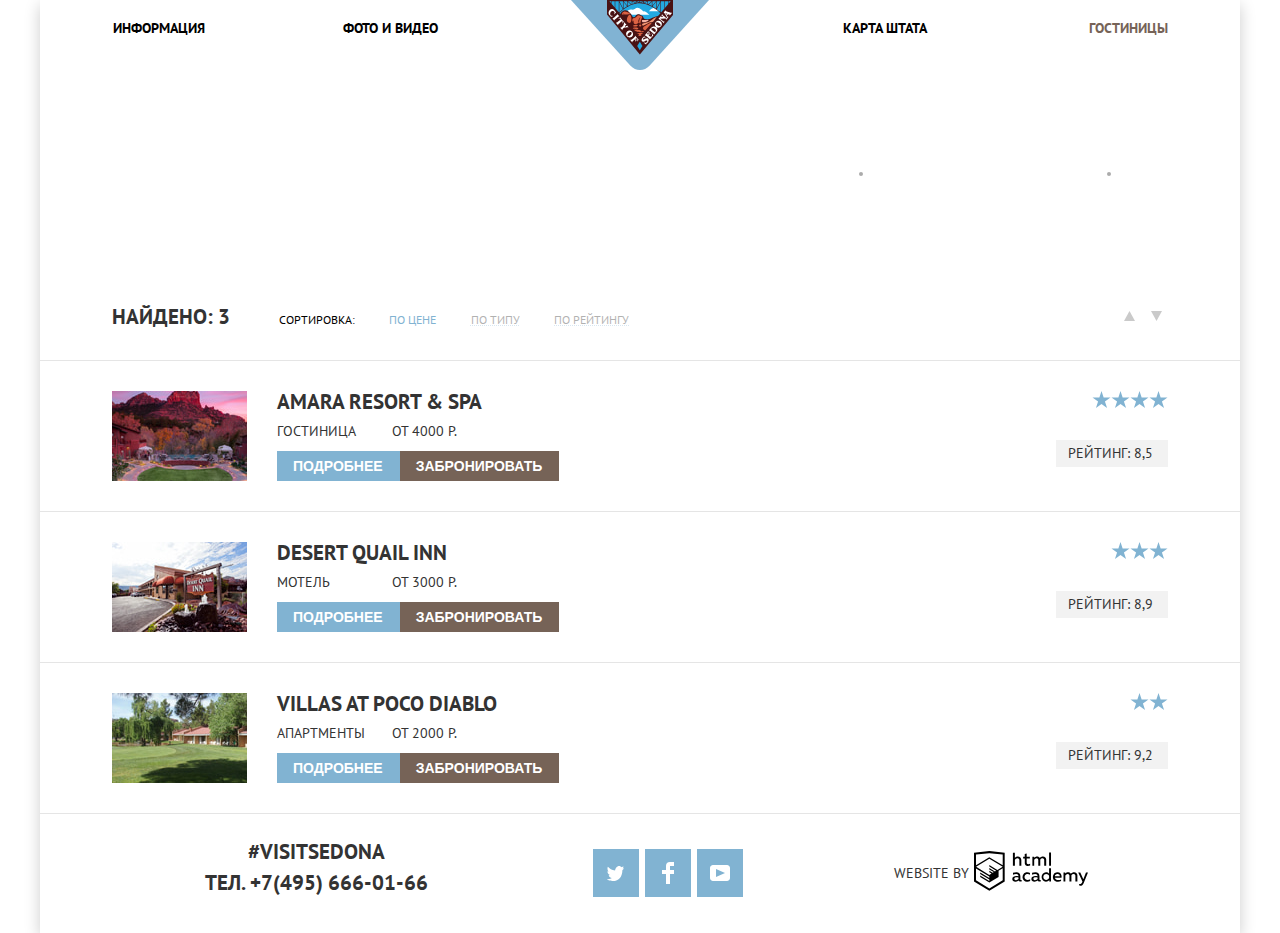
==== commit 101ef56c: "hotels.html готова" ====
--- a/hotels.html
+++ b/hotels.html
@@ -8,11 +8,9 @@
     <link href="css/style.css" rel="stylesheet">
   </head>
   <body class="page-body">
-   
+   <div class="wrapper-container">
     <header class="header">
-        
-     <div class="container">
-        <nav class="header-navigation">
+      <nav class="header-navigation">
           <a class="logo-sedona" href="index.html">
           <img class="logo" src="img/logo-sedona.svg" width="138" height="70" alt="Логотип города Седона"> 
           </a>
@@ -23,14 +21,14 @@
           </ul>
           <ul class="menu-right">
             <li><a href="blank.html">Карта штата</a></li>
-            <li><a href="hotels.html">Гостиницы</a></li>
+            <li><a class="current-page" href="hotels.html">Гостиницы</a></li>
           </ul>
          </ul>
        </nav>
-     </div> 
+    
     </header>
 
-     <main class="container">
+     <main>
        <h1 class="visually-hidden">Отели</h1>
       
       <div class="form-container">     
@@ -145,7 +143,7 @@
               </ul> 
             </div>
           </div>
-           <div>
+           <div class="up-down-btn">
              <button class="up-down" type="button">
               <svg width="11" height="10" viewBox="0 0 11 10" xmlns="http://www.w3.org/2000/svg">
                 <path d="M5.5 0L0 10H11L5.5 0Z" />
@@ -291,8 +289,8 @@
        </section>
      </main>
 
-     <footer class="footer">
-      <div class="container">
+     <footer class="footer-hotels">
+      
       <section class="footer-contacts">
          <h2>#visitsedona</h2>
         <p class="footer-phone-number">
@@ -327,8 +325,8 @@
           </svg>          
         </a>
       </p>
-      </div>
+     
     </footer>
-   
+    </div>
    </body>
 </html>
--- a/css/style.css
+++ b/css/style.css
@@ -110,6 +110,7 @@
 }
 
 .search .button-booking {
+  position: absolute;
   background-color: var(--basic-dark);
   font-size: 21px;
   width: 568px;
@@ -240,7 +241,6 @@
 }
 
 .search-form {
-  /*padding: 55px;*/
   width: 568px;
   height: 395px;
 }
@@ -492,6 +492,11 @@
   color: var(--basic-dark);
 }
 
+.header .menu-right .current-page {
+  color: var(--basic-dark);
+  cursor: pointer;
+}
+
 .booking {
   display: flex;
   flex-direction: column;
@@ -506,6 +511,7 @@
   top: 2126px;
   left: 494px;
   width: 568px;
+  height: 86px;
 }
 
 .sedona-info {
@@ -516,7 +522,6 @@
 
 .footer {
   position: relative; 
-  bottom: 0;
   z-index: 999;
   background: rgba(255, 255, 255, 0.9);
 }
@@ -533,7 +538,8 @@
 .footer-contacts {
   display: flex;
   flex-direction: column;
-  justify-content: center;
+  justify-content: flex-start;
+  height: 78px;
   align-items: center;
   line-height: 36px;
   margin: 0;
@@ -585,6 +591,15 @@
   fill: var(--basic-light-grey);
 }
 
+.footer-hotels {
+  display: flex;
+  justify-content: space-around;
+  align-items: center;
+  height: 120px;
+  width: 1050px;
+  padding: 0;
+  margin: 0 auto;
+}
 
 /* main */
 
@@ -700,24 +715,22 @@
   padding: 0;
 }
 
-.map p {
+.map {
   position: relative;
   z-index: 1;
+  margin-bottom: -125px;
 }
 
 .map iframe {
-  position: relative;
-  z-index: 1;
+ 
   border: none;
 }
 
-.map-image {
-  position: absolute;
-  z-index: 1;
-  margin: 0;
-}
-
 /* hotels.html */
+
+.page-catalog {
+  height: 540px;
+}
 
 .header {
   font-weight: bold;
@@ -731,17 +744,6 @@
 }
 
 .form-container {
-  height: 217px;
-}
-
-.form-container::before {
-  content:"";
-  position: absolute; 
-  left: 0;
-  right: 0;
-  top: 56px; 
-  bottom: 0;
-  z-index: -1;
   width: 1200px;
   height: 217px;
   margin: 0 auto;
@@ -758,6 +760,8 @@
   height: 217px;
   font-size: 16px;
   line-height: 21px;
+  padding-left: 72px;
+  padding-right: 72px;
   color: var(--basic-white);
 }
 
@@ -788,21 +792,30 @@
   flex-direction: column;
   justify-content: space-between;
   height: 452px;
-  margin: 0;
-  padding: 30px 0;
+  padding: 0;
+  margin: 0;
   list-style: none;
 }
 
 .hotel-wrap {
   display: flex;
   justify-content: flex-start;
+  padding-left: 72px;
+  height: 90px;
 }
 
 .hotels-list .hotel-intro {
   display: flex;
   flex-direction: row;
   justify-content: space-between;
+  padding-top: 30px;
+  padding-bottom: 30px;
+  border-bottom: 1px solid var(--basic-light);
 } 
+
+.hotels-list .hotel-intro:first-child {
+  border-top: 1px solid var(--basic-light);
+}
 
 .hotel-info-wrapper {
   display: flex;
@@ -837,6 +850,7 @@
   justify-content: space-between;
   align-items: center;
   height: 87px;
+  margin: 0 auto;
 }
 
 .result {
@@ -844,6 +858,11 @@
   justify-content: space-between;
   align-items: baseline;
   width: 517px;
+  padding-left: 72px;
+}
+
+.up-down-btn {
+  padding-right: 72px;
 }
 
 .found {
@@ -956,6 +975,7 @@
   display: flex;
   flex-direction: column;
   justify-content: space-between;
+  padding-right: 72px;
 }
 
 .rating-range {
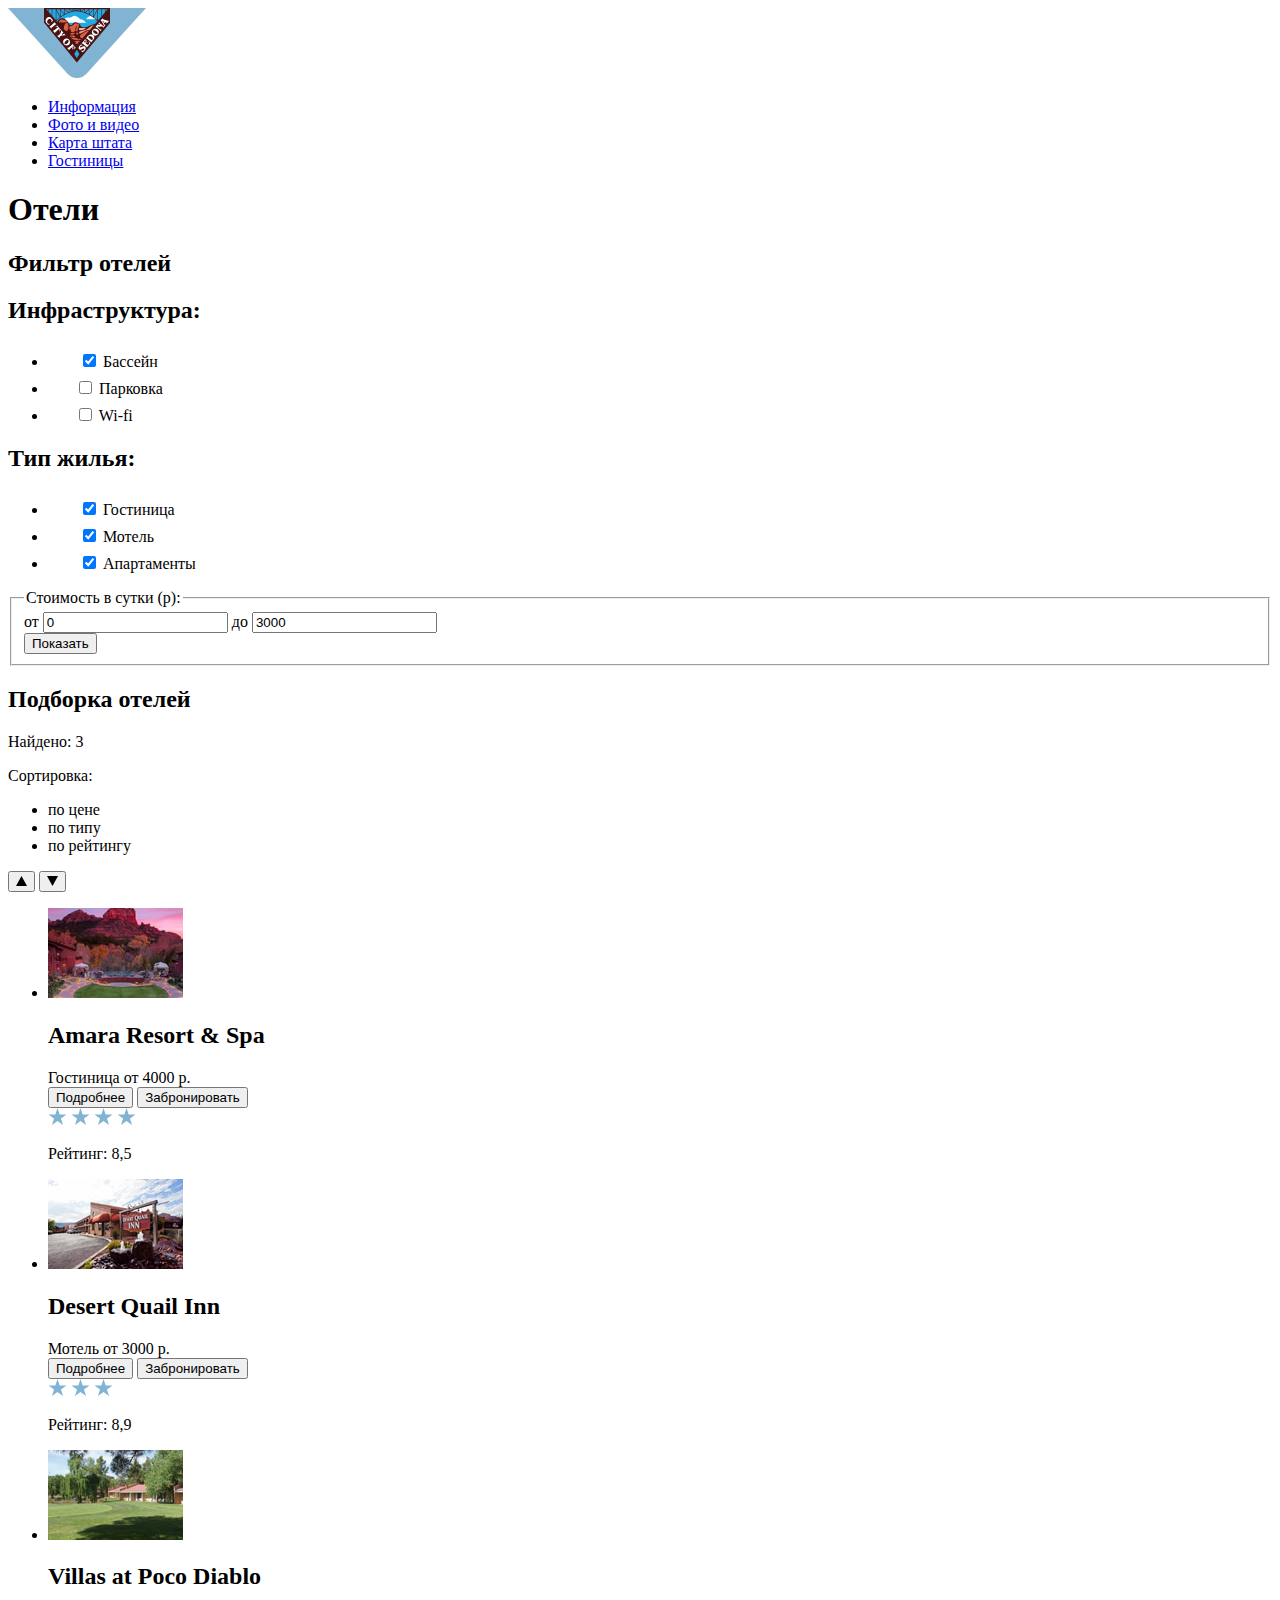
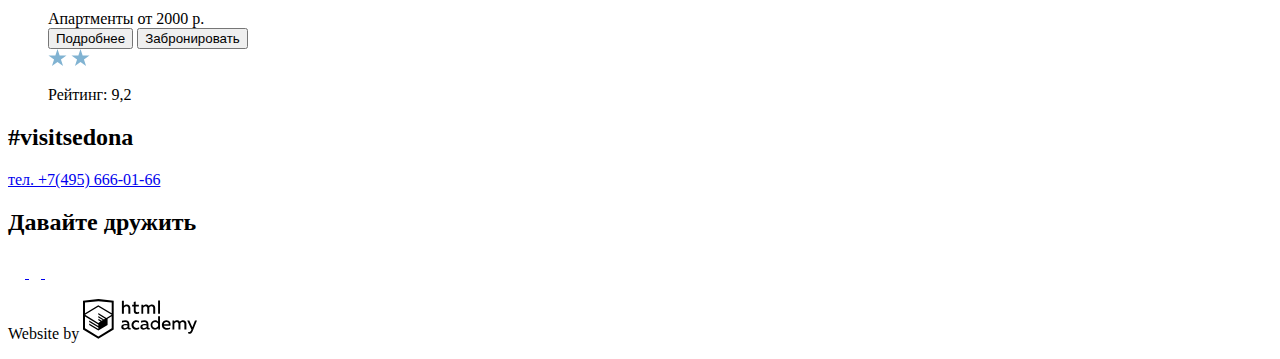
==== commit cc273eb5: "index.html, hotels.html last update" ====
--- a/hotels.html
+++ b/hotels.html
@@ -5,7 +5,7 @@
     <title>Отели Седоны</title>
     <link href="https://fonts.googleapis.com/css2?family=PT+Sans:wght@400;700&display=swap" rel="stylesheet">
     <link href="css/normalize.css" rel="stylesheet">
-    <link href="css/style.css" rel="stylesheet">
+    <link href="css/style_min.css" rel="stylesheet">
   </head>
   <body class="page-body">
    <div class="wrapper-container">
@@ -15,15 +15,11 @@
           <img class="logo" src="img/logo-sedona.svg" width="138" height="70" alt="Логотип города Седона"> 
           </a>
           <ul class="site-navigation">
-            <ul class="menu-left">
-            <li><a href="blank.html">Информация</a></li>
-            <li><a href="blank.html">Фото и видео</a></li>
-          </ul>
-          <ul class="menu-right">
-            <li><a href="blank.html">Карта штата</a></li>
+            <li><a href="#">Информация</a></li>
+            <li><a href="#">Фото и видео</a></li>                
+            <li><a href="#">Карта штата</a></li>
             <li><a class="current-page" href="hotels.html">Гостиницы</a></li>
           </ul>
-         </ul>
        </nav>
     
     </header>
@@ -112,8 +108,8 @@
                <div class="scale">
                  <div class="bar"></div>
                </div>  
-               <div class="toggle toggle-min" tabindex="0"></div>
-               <div class="toggle toggle-max" tabindex="0"></div>
+               <div class="toggle toggle-min" tabindex="0" aria-label="Цена от"></div>
+               <div class="toggle toggle-max" tabindex="0" aria-label="Цена до"></div>
                </div>
               <div class="button-show-result">
               <button class="button-show" type="submit">Показать</button>
@@ -144,12 +140,12 @@
             </div>
           </div>
            <div class="up-down-btn">
-             <button class="up-down" type="button">
+             <button class="up-down" type="button" aria-label="сортировка по возрастанию">
               <svg width="11" height="10" viewBox="0 0 11 10" xmlns="http://www.w3.org/2000/svg">
                 <path d="M5.5 0L0 10H11L5.5 0Z" />
               </svg>              
              </button>
-             <button class="up-down" type="button">
+             <button class="up-down" type="button" aria-label="сортировка по убыванию">
               <svg width="11" height="10" viewBox="0 0 11 10" xmlns="http://www.w3.org/2000/svg">
               <path d="M5.5 10L0 0H11" />
               </svg>
@@ -191,10 +187,10 @@
 
               <div class="rating">
                <div class="rating-range">
-                <img src="img/star.svg" width="19" height="17">
-                <img src="img/star.svg" width="19" height="17">
-                <img src="img/star.svg" width="19" height="17">
-                <img src="img/star.svg" width="19" height="17">
+                <img src="img/star.svg" width="19" height="17" alt="star">
+                <img src="img/star.svg" width="19" height="17" alt="star">
+                <img src="img/star.svg" width="19" height="17" alt="star">
+                <img src="img/star.svg" width="19" height="17" alt="star">
               </div>
                <p class="rating-bg">
                  Рейтинг: 8,5
@@ -234,9 +230,9 @@
 
             <div class="rating">
              <div class="rating-range">
-              <img src="img/star.svg" width="19" height="17">
-              <img src="img/star.svg" width="19" height="17">
-              <img src="img/star.svg" width="19" height="17">
+              <img src="img/star.svg" width="19" height="17" alt="star">
+              <img src="img/star.svg" width="19" height="17" alt="star">
+              <img src="img/star.svg" width="19" height="17" alt="star">
              </div>
              <p class="rating-bg">
                Рейтинг: 8,9
@@ -276,8 +272,8 @@
 
           <div class="rating">
              <div class="rating-range">
-              <img src="img/star.svg" width="19" height="17">
-              <img src="img/star.svg" width="19" height="17">
+              <img src="img/star.svg" width="19" height="17" alt="star">
+              <img src="img/star.svg" width="19" height="17" alt="star">
              </div>
              <p class="rating-bg">
                Рейтинг: 9,2
@@ -289,44 +285,45 @@
        </section>
      </main>
 
-     <footer class="footer-hotels">
-      
+     <footer class="footer">
+      <div class="container">
       <section class="footer-contacts">
          <h2>#visitsedona</h2>
-        <p class="footer-phone-number">
+        <a class="footer-phone-number" href="tel:+74956660166">
           тел. +7(495) 666-01-66
-        </p>      
+        </a>      
       </section>
 
-      <section class="footer-social">
-        <h2 class="visually-hidden">Давайте дружить</h2>
-        <div class="social">
-
-            <a class="button button-social twitter background" href="blank.html">
-              <img src="img/twitter.svg" width="17" height="17" alt="Twitter">
-            </a>
-          
-            <a class="button button-social facebook background" href="blank.html">
-              <img src="img/fb-icon.svg" width="12" height="22" alt="Facebook">
-            </a>
-         
-            <a class="button button-social youtube background" href="blank.html">
-              <img src="img/youtube.svg" width="20" height="16" alt="YouTube">
-            </a>
-          
-      </div>
-      </section>
-
-      <p class="footer-copyright">
-        <span class="developer">Website by</span>
-        <a href="https://htmlacademy.ru">
-          <svg class="developer-logo" width="115" height="41" viewBox="0 0 115 41" xmlns="http://www.w3.org/2000/svg">
-            <path fill-rule="evenodd" clip-rule="evenodd" d="M15.5197 1.05737H15.3509L0 2.71895V31.4945L15.3509 40.8382L30.7018 31.4945V2.71895L15.5197 1.05737ZM77.0183 2.62185H75.0876V15.7311H77.0183V2.62185ZM40.8619 2.63264V7.76843C41.6131 6.9864 42.6386 6.5436 43.7105 6.53843C44.6823 6.47908 45.6329 6.84495 46.3253 7.54479C47.0177 8.24462 47.3866 9.21244 47.3399 10.2068V15.7634H45.367V10.4658C45.4231 9.94897 45.2754 9.43059 44.9566 9.02553C44.6377 8.62047 44.174 8.36218 43.6683 8.3079H43.3518C42.3456 8.36979 41.4321 8.9295 40.9041 9.80764V15.7634H38.8995V2.63264H40.8619ZM77.0183 31.4837H75.2775V30.0595C74.4828 31.1353 73.23 31.7538 71.9119 31.7211C69.4751 31.5528 67.5825 29.4822 67.5825 26.9845C67.5825 24.4867 69.4751 22.4162 71.9119 22.2479C73.1195 22.2052 74.2818 22.7203 75.0771 23.6505V18.3205H77.0183V31.4837ZM47.0656 30.0595C47.263 30.0515 47.4583 30.0152 47.6459 29.9516V31.3866C47.2482 31.5404 46.826 31.6172 46.4009 31.6132C45.6482 31.6769 44.9394 31.2429 44.639 30.5342C43.7036 31.31 42.5302 31.7227 41.3261 31.6995C39.733 31.6995 38.256 30.804 38.256 28.9482C38.256 26.65 40.3661 25.9379 42.1702 25.9379C42.9402 25.9505 43.707 26.0408 44.4596 26.2076V25.884C44.4596 24.805 43.6578 23.9742 42.1491 23.9742C41.0585 23.9764 39.9804 24.2116 38.9839 24.6647V22.8305C40.0678 22.451 41.204 22.2506 42.3495 22.2371C44.8394 22.2371 46.3693 23.4455 46.3693 26.1753V29.4121C46.3546 29.5668 46.401 29.721 46.4981 29.8406C46.5951 29.9601 46.7349 30.035 46.8862 30.0487H47.0656V30.0595ZM40.2711 28.8403C40.298 29.229 40.4761 29.5905 40.7655 29.844C41.055 30.0974 41.4317 30.2217 41.8115 30.189H41.9275C42.8819 30.1906 43.7973 29.8022 44.4702 29.11V27.5779C43.842 27.4414 43.2026 27.3655 42.5605 27.3513C41.5055 27.3513 40.2817 27.7074 40.2817 28.8403H40.2711ZM56.0229 22.9384C55.1962 22.4632 54.2596 22.2246 53.3115 22.2479H52.9422C51.7332 22.2873 50.5891 22.8166 49.7619 23.7192C48.9347 24.6218 48.4923 25.8236 48.5321 27.06V27.5024C48.6957 30.0004 50.805 31.8921 53.2482 31.7318C54.2519 31.7555 55.2477 31.5452 56.1601 31.1168V29.2718C55.3769 29.7215 54.4945 29.9591 53.5963 29.9624C52.5199 30.0288 51.4963 29.4793 50.9385 28.5356C50.3806 27.5918 50.3806 26.4095 50.9385 25.4658C51.4963 24.522 52.5199 23.9725 53.5963 24.039C54.461 24.0357 55.3066 24.2989 56.0229 24.7942V22.9384ZM66.1514 30.0595C66.3488 30.0515 66.5441 30.0152 66.7317 29.9516V31.3866C66.334 31.5404 65.9118 31.6172 65.4867 31.6132C64.734 31.6769 64.0252 31.2429 63.7248 30.5342C62.7894 31.31 61.616 31.7227 60.4119 31.6995C58.8188 31.6995 57.3417 30.804 57.3417 28.9482C57.3417 26.65 59.4518 25.9379 61.256 25.9379C62.0259 25.9505 62.7928 26.0408 63.5454 26.2076V25.884C63.5454 24.805 62.7436 23.9742 61.2349 23.9742C60.1443 23.9764 59.0662 24.2116 58.0697 24.6647V22.8305C59.1536 22.451 60.2897 22.2506 61.4353 22.2371C63.9252 22.2371 65.455 23.4455 65.455 26.1753V29.4121C65.4404 29.5668 65.4868 29.721 65.5838 29.8406C65.6809 29.9601 65.8207 30.035 65.972 30.0487H66.1514V30.0595ZM59.855 29.8481C59.5632 29.5943 59.3837 29.2311 59.3569 28.8403H59.378C59.378 27.7074 60.5385 27.3513 61.6569 27.3513C62.299 27.3655 62.9383 27.4414 63.5665 27.5779V29.11C62.8937 29.8022 61.9782 30.1906 61.0239 30.189H60.9078C60.5263 30.2247 60.1469 30.1019 59.855 29.8481ZM69.3271 26.9305C69.3271 25.2859 70.6308 23.9526 72.239 23.9526L72.2601 24.0066C73.4742 24.0066 74.5742 24.7382 75.0665 25.8732V28.0311C74.5856 29.1871 73.4673 29.9296 72.239 29.9084C70.6308 29.9084 69.3271 28.5752 69.3271 26.9305ZM83.3486 22.2479C86.8408 22.2479 88.0541 25.1395 87.4844 27.7397H80.922C81.1436 29.3582 82.6839 30.0163 84.2876 30.0163C85.2509 30.0196 86.2027 29.8021 87.0729 29.3797V31.1061C86.0736 31.5421 84.9939 31.7519 83.9078 31.7211C81.2385 31.7211 78.8963 30.189 78.8963 26.9521C78.8362 25.7502 79.2482 24.5736 80.0408 23.6841C80.8334 22.7945 81.9408 22.2658 83.1165 22.2155H83.3486V22.2479ZM80.8693 26.1753C80.9704 24.8237 82.1216 23.8104 83.4436 23.9095H83.4858C84.1064 23.8531 84.7196 24.08 85.1612 24.5295C85.6028 24.979 85.8275 25.6051 85.7752 26.24H80.8693V26.1753ZM89.489 31.4621V22.4961H91.2298V23.575C91.9777 22.7197 93.041 22.2229 94.1628 22.2047C95.2951 22.1328 96.3712 22.7163 96.9482 23.7153C97.7407 22.8335 98.8477 22.3161 100.018 22.2803C100.952 22.2327 101.859 22.6011 102.507 23.2901C103.154 23.9792 103.478 24.9213 103.394 25.8732V31.4837H101.39V25.9271C101.437 25.4734 101.306 25.0191 101.024 24.6647C100.743 24.3104 100.336 24.0852 99.8917 24.039H99.6174C98.7512 24.0941 97.9525 24.536 97.4335 25.2474V31.4837H95.4289V25.9271C95.4728 25.47 95.3357 25.0139 95.0481 24.6611C94.7606 24.3082 94.3467 24.088 93.8991 24.0497H93.6881C92.7466 24.1344 91.8915 24.6449 91.3564 25.4416V31.5161H89.5312L89.489 31.4621ZM113.977 22.4745H111.972L109.324 29.2718L106.306 22.4853H104.196L108.417 31.5484L108.237 32.0016C107.72 33.3611 107.003 34.0516 106.053 34.0516C105.75 34.0548 105.447 34.0112 105.156 33.9221V35.6161C105.536 35.7125 105.926 35.7632 106.317 35.7671C107.646 35.7671 108.902 35.0226 109.851 32.6813L113.977 22.4745ZM52.689 6.78658V3.54974L50.7266 4.01369V6.73264H49.144V8.49132H50.7899V12.9905C50.7231 13.817 51.0244 14.6301 51.61 15.2038C52.1955 15.7775 53.0028 16.0505 53.8073 15.9468C54.5996 15.9535 55.3875 15.8259 56.139 15.5692V13.8429C55.5727 14.0781 54.9672 14.199 54.356 14.199C53.2165 14.199 52.689 13.8105 52.689 12.6237V8.5129H55.8541V6.78658H52.689ZM58.3862 15.7526V6.75421H60.1376V7.83316C60.8811 6.97655 61.9403 6.476 63.0601 6.45211C64.1624 6.38099 65.2146 6.93142 65.8032 7.88711C66.5958 7.00534 67.7028 6.48794 68.8734 6.45211C69.8138 6.41462 70.7233 6.79859 71.364 7.50353C72.0046 8.20846 72.3126 9.16418 72.2073 10.1205V15.7418H70.2028V10.1853C70.2499 9.73151 70.1184 9.27721 69.8373 8.92287C69.5561 8.56853 69.1485 8.34334 68.7046 8.29711H68.4619C67.5957 8.35228 66.797 8.7942 66.278 9.50553V15.7418H64.2734V10.1853C64.3206 9.73151 64.1891 9.27721 63.9079 8.92287C63.6268 8.56853 63.2191 8.34334 62.7752 8.29711H62.5326C61.5911 8.38181 60.736 8.89229 60.2009 9.68895V15.7634H58.3862V15.7526ZM28.6972 30.3033L28.7078 30.2968L28.6972 30.3184V30.3033ZM28.6972 18.3205V30.3033L15.3509 38.4321L2.00459 30.3184V18.5147L15.2876 26.6068V28.0311L6.18257 22.5284V23.9418L15.3404 29.5632V31.0629L6.19312 25.4955V26.9521L15.3509 32.5734L24.5826 26.9197V20.8129L28.6972 18.3205ZM28.7078 16.7776L25.0362 18.9355L23.3482 20.0145L15.3087 15.0837V16.4971L22.156 20.7266L22.0083 20.8237L20.9532 21.4063L15.2876 17.9537V19.3995L19.761 22.1184L18.706 22.8413L15.3298 20.7913V22.2047L17.5454 23.5426L15.2982 24.9021L2.11009 16.864L15.3087 8.72869L28.7078 16.7776ZM15.2876 7.27211L28.7078 15.3534V4.56395L15.3615 3.12895L2.01514 4.56395V15.3534L15.2876 7.27211Z" />
-          </svg>          
+  <section class="footer-social">
+    <h2 class="visually-hidden">Давайте дружить</h2>
+    <div class="social">
+
+        <a class="button button-social twitter background" href="#">
+          <img src="img/twitter.svg" width="17" height="17" alt="Twitter">
         </a>
-      </p>
+      
+        <a class="button button-social facebook background" href="#">
+          <img src="img/fb-icon.svg" width="12" height="22" alt="Facebook">
+        </a>
      
-    </footer>
+        <a class="button button-social youtube background" href="#">
+          <img src="img/youtube.svg" width="20" height="16" alt="YouTube">
+        </a>
+      
+  </div>
+  </section>
+
+  <p class="footer-copyright">
+    <span class="developer">Website by</span>
+    <a href="https://htmlacademy.ru">
+      <svg class="developer-logo" width="115" height="41" viewBox="0 0 115 41" xmlns="http://www.w3.org/2000/svg">
+        <path fill-rule="evenodd" clip-rule="evenodd" d="M15.5197 1.05737H15.3509L0 2.71895V31.4945L15.3509 40.8382L30.7018 31.4945V2.71895L15.5197 1.05737ZM77.0183 2.62185H75.0876V15.7311H77.0183V2.62185ZM40.8619 2.63264V7.76843C41.6131 6.9864 42.6386 6.5436 43.7105 6.53843C44.6823 6.47908 45.6329 6.84495 46.3253 7.54479C47.0177 8.24462 47.3866 9.21244 47.3399 10.2068V15.7634H45.367V10.4658C45.4231 9.94897 45.2754 9.43059 44.9566 9.02553C44.6377 8.62047 44.174 8.36218 43.6683 8.3079H43.3518C42.3456 8.36979 41.4321 8.9295 40.9041 9.80764V15.7634H38.8995V2.63264H40.8619ZM77.0183 31.4837H75.2775V30.0595C74.4828 31.1353 73.23 31.7538 71.9119 31.7211C69.4751 31.5528 67.5825 29.4822 67.5825 26.9845C67.5825 24.4867 69.4751 22.4162 71.9119 22.2479C73.1195 22.2052 74.2818 22.7203 75.0771 23.6505V18.3205H77.0183V31.4837ZM47.0656 30.0595C47.263 30.0515 47.4583 30.0152 47.6459 29.9516V31.3866C47.2482 31.5404 46.826 31.6172 46.4009 31.6132C45.6482 31.6769 44.9394 31.2429 44.639 30.5342C43.7036 31.31 42.5302 31.7227 41.3261 31.6995C39.733 31.6995 38.256 30.804 38.256 28.9482C38.256 26.65 40.3661 25.9379 42.1702 25.9379C42.9402 25.9505 43.707 26.0408 44.4596 26.2076V25.884C44.4596 24.805 43.6578 23.9742 42.1491 23.9742C41.0585 23.9764 39.9804 24.2116 38.9839 24.6647V22.8305C40.0678 22.451 41.204 22.2506 42.3495 22.2371C44.8394 22.2371 46.3693 23.4455 46.3693 26.1753V29.4121C46.3546 29.5668 46.401 29.721 46.4981 29.8406C46.5951 29.9601 46.7349 30.035 46.8862 30.0487H47.0656V30.0595ZM40.2711 28.8403C40.298 29.229 40.4761 29.5905 40.7655 29.844C41.055 30.0974 41.4317 30.2217 41.8115 30.189H41.9275C42.8819 30.1906 43.7973 29.8022 44.4702 29.11V27.5779C43.842 27.4414 43.2026 27.3655 42.5605 27.3513C41.5055 27.3513 40.2817 27.7074 40.2817 28.8403H40.2711ZM56.0229 22.9384C55.1962 22.4632 54.2596 22.2246 53.3115 22.2479H52.9422C51.7332 22.2873 50.5891 22.8166 49.7619 23.7192C48.9347 24.6218 48.4923 25.8236 48.5321 27.06V27.5024C48.6957 30.0004 50.805 31.8921 53.2482 31.7318C54.2519 31.7555 55.2477 31.5452 56.1601 31.1168V29.2718C55.3769 29.7215 54.4945 29.9591 53.5963 29.9624C52.5199 30.0288 51.4963 29.4793 50.9385 28.5356C50.3806 27.5918 50.3806 26.4095 50.9385 25.4658C51.4963 24.522 52.5199 23.9725 53.5963 24.039C54.461 24.0357 55.3066 24.2989 56.0229 24.7942V22.9384ZM66.1514 30.0595C66.3488 30.0515 66.5441 30.0152 66.7317 29.9516V31.3866C66.334 31.5404 65.9118 31.6172 65.4867 31.6132C64.734 31.6769 64.0252 31.2429 63.7248 30.5342C62.7894 31.31 61.616 31.7227 60.4119 31.6995C58.8188 31.6995 57.3417 30.804 57.3417 28.9482C57.3417 26.65 59.4518 25.9379 61.256 25.9379C62.0259 25.9505 62.7928 26.0408 63.5454 26.2076V25.884C63.5454 24.805 62.7436 23.9742 61.2349 23.9742C60.1443 23.9764 59.0662 24.2116 58.0697 24.6647V22.8305C59.1536 22.451 60.2897 22.2506 61.4353 22.2371C63.9252 22.2371 65.455 23.4455 65.455 26.1753V29.4121C65.4404 29.5668 65.4868 29.721 65.5838 29.8406C65.6809 29.9601 65.8207 30.035 65.972 30.0487H66.1514V30.0595ZM59.855 29.8481C59.5632 29.5943 59.3837 29.2311 59.3569 28.8403H59.378C59.378 27.7074 60.5385 27.3513 61.6569 27.3513C62.299 27.3655 62.9383 27.4414 63.5665 27.5779V29.11C62.8937 29.8022 61.9782 30.1906 61.0239 30.189H60.9078C60.5263 30.2247 60.1469 30.1019 59.855 29.8481ZM69.3271 26.9305C69.3271 25.2859 70.6308 23.9526 72.239 23.9526L72.2601 24.0066C73.4742 24.0066 74.5742 24.7382 75.0665 25.8732V28.0311C74.5856 29.1871 73.4673 29.9296 72.239 29.9084C70.6308 29.9084 69.3271 28.5752 69.3271 26.9305ZM83.3486 22.2479C86.8408 22.2479 88.0541 25.1395 87.4844 27.7397H80.922C81.1436 29.3582 82.6839 30.0163 84.2876 30.0163C85.2509 30.0196 86.2027 29.8021 87.0729 29.3797V31.1061C86.0736 31.5421 84.9939 31.7519 83.9078 31.7211C81.2385 31.7211 78.8963 30.189 78.8963 26.9521C78.8362 25.7502 79.2482 24.5736 80.0408 23.6841C80.8334 22.7945 81.9408 22.2658 83.1165 22.2155H83.3486V22.2479ZM80.8693 26.1753C80.9704 24.8237 82.1216 23.8104 83.4436 23.9095H83.4858C84.1064 23.8531 84.7196 24.08 85.1612 24.5295C85.6028 24.979 85.8275 25.6051 85.7752 26.24H80.8693V26.1753ZM89.489 31.4621V22.4961H91.2298V23.575C91.9777 22.7197 93.041 22.2229 94.1628 22.2047C95.2951 22.1328 96.3712 22.7163 96.9482 23.7153C97.7407 22.8335 98.8477 22.3161 100.018 22.2803C100.952 22.2327 101.859 22.6011 102.507 23.2901C103.154 23.9792 103.478 24.9213 103.394 25.8732V31.4837H101.39V25.9271C101.437 25.4734 101.306 25.0191 101.024 24.6647C100.743 24.3104 100.336 24.0852 99.8917 24.039H99.6174C98.7512 24.0941 97.9525 24.536 97.4335 25.2474V31.4837H95.4289V25.9271C95.4728 25.47 95.3357 25.0139 95.0481 24.6611C94.7606 24.3082 94.3467 24.088 93.8991 24.0497H93.6881C92.7466 24.1344 91.8915 24.6449 91.3564 25.4416V31.5161H89.5312L89.489 31.4621ZM113.977 22.4745H111.972L109.324 29.2718L106.306 22.4853H104.196L108.417 31.5484L108.237 32.0016C107.72 33.3611 107.003 34.0516 106.053 34.0516C105.75 34.0548 105.447 34.0112 105.156 33.9221V35.6161C105.536 35.7125 105.926 35.7632 106.317 35.7671C107.646 35.7671 108.902 35.0226 109.851 32.6813L113.977 22.4745ZM52.689 6.78658V3.54974L50.7266 4.01369V6.73264H49.144V8.49132H50.7899V12.9905C50.7231 13.817 51.0244 14.6301 51.61 15.2038C52.1955 15.7775 53.0028 16.0505 53.8073 15.9468C54.5996 15.9535 55.3875 15.8259 56.139 15.5692V13.8429C55.5727 14.0781 54.9672 14.199 54.356 14.199C53.2165 14.199 52.689 13.8105 52.689 12.6237V8.5129H55.8541V6.78658H52.689ZM58.3862 15.7526V6.75421H60.1376V7.83316C60.8811 6.97655 61.9403 6.476 63.0601 6.45211C64.1624 6.38099 65.2146 6.93142 65.8032 7.88711C66.5958 7.00534 67.7028 6.48794 68.8734 6.45211C69.8138 6.41462 70.7233 6.79859 71.364 7.50353C72.0046 8.20846 72.3126 9.16418 72.2073 10.1205V15.7418H70.2028V10.1853C70.2499 9.73151 70.1184 9.27721 69.8373 8.92287C69.5561 8.56853 69.1485 8.34334 68.7046 8.29711H68.4619C67.5957 8.35228 66.797 8.7942 66.278 9.50553V15.7418H64.2734V10.1853C64.3206 9.73151 64.1891 9.27721 63.9079 8.92287C63.6268 8.56853 63.2191 8.34334 62.7752 8.29711H62.5326C61.5911 8.38181 60.736 8.89229 60.2009 9.68895V15.7634H58.3862V15.7526ZM28.6972 30.3033L28.7078 30.2968L28.6972 30.3184V30.3033ZM28.6972 18.3205V30.3033L15.3509 38.4321L2.00459 30.3184V18.5147L15.2876 26.6068V28.0311L6.18257 22.5284V23.9418L15.3404 29.5632V31.0629L6.19312 25.4955V26.9521L15.3509 32.5734L24.5826 26.9197V20.8129L28.6972 18.3205ZM28.7078 16.7776L25.0362 18.9355L23.3482 20.0145L15.3087 15.0837V16.4971L22.156 20.7266L22.0083 20.8237L20.9532 21.4063L15.2876 17.9537V19.3995L19.761 22.1184L18.706 22.8413L15.3298 20.7913V22.2047L17.5454 23.5426L15.2982 24.9021L2.11009 16.864L15.3087 8.72869L28.7078 16.7776ZM15.2876 7.27211L28.7078 15.3534V4.56395L15.3615 3.12895L2.01514 4.56395V15.3534L15.2876 7.27211Z" />
+      </svg>           
+    </a>
+  </p>
+  </div>
+</footer>
+
     </div>
    </body>
 </html>
